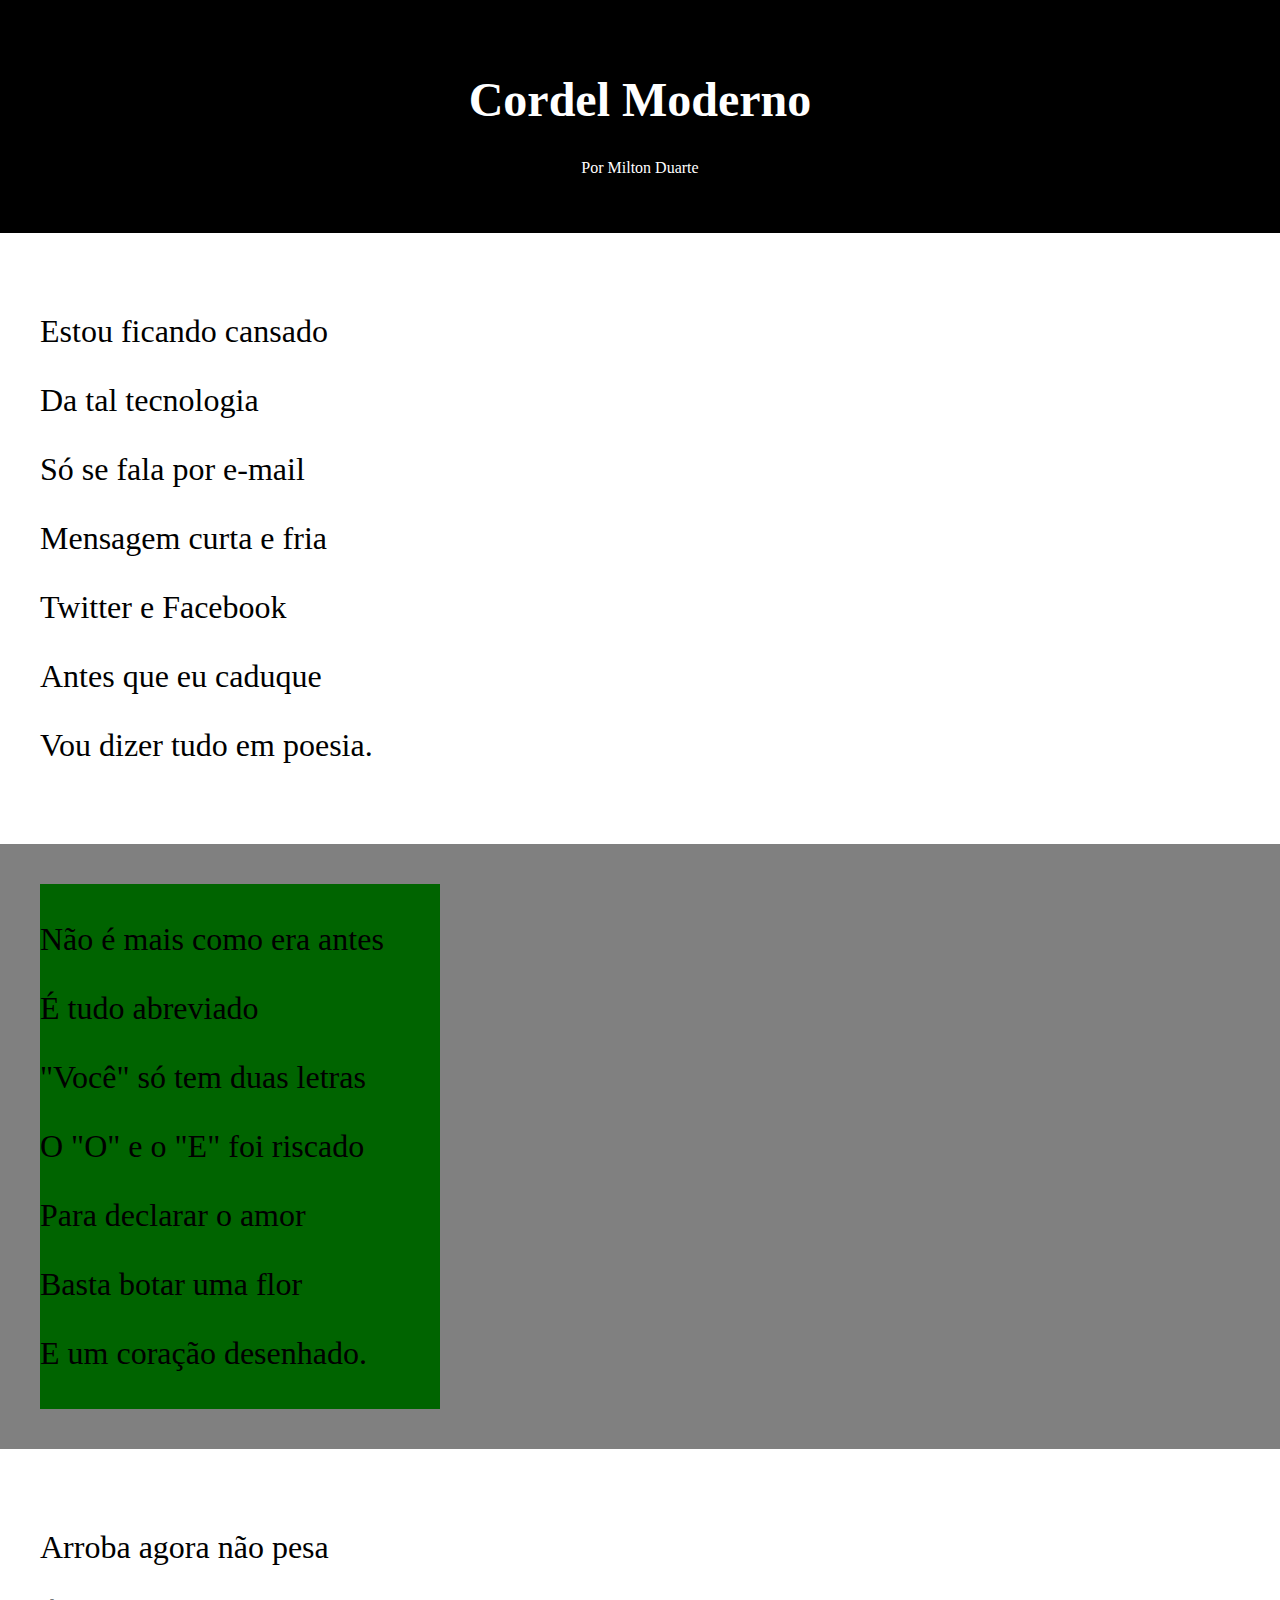
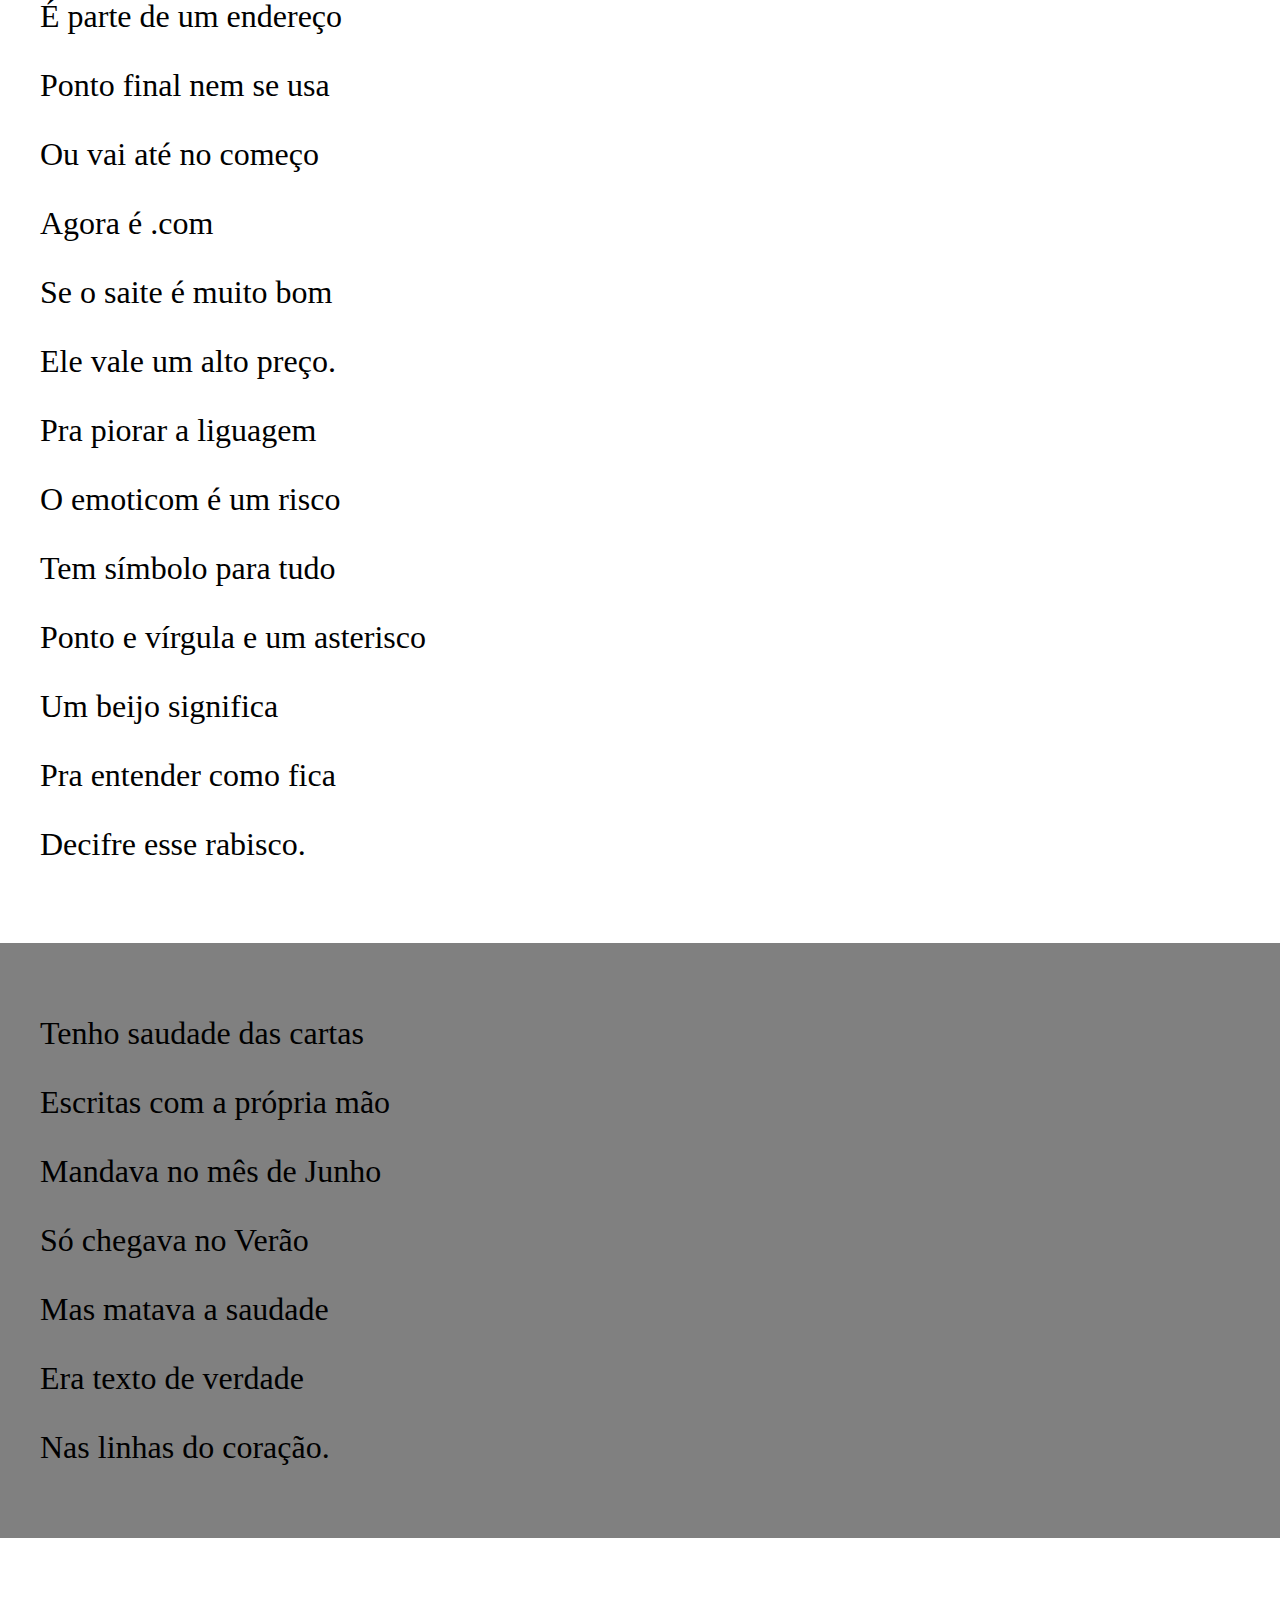
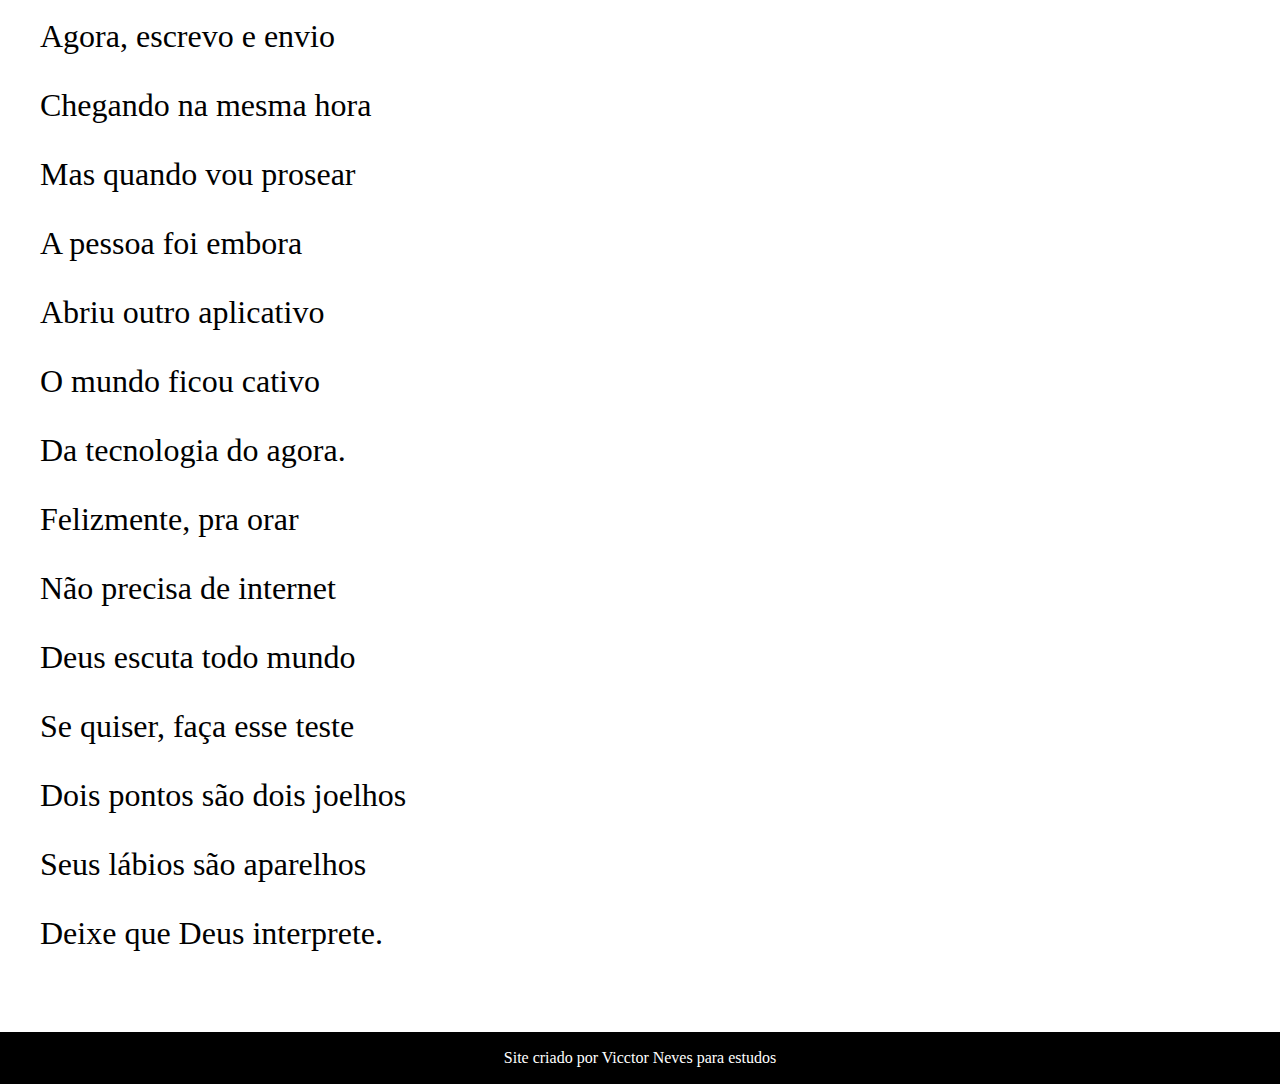
==== desafios/d012/index.html @ 52e7de8b "cordel" ====
<!DOCTYPE html>
<html lang="pt-br">
<head>
   <meta charset="UTF-8">
   <meta http-equiv="X-UA-Compatible" content="IE=edge">
   <meta name="viewport" content="width=device-width, initial-scale=1.0">
   <title>Cordel</title>
   <link rel="stylesheet" href="estilo/style.css">
</head>
<body>
   <header>
      <h1>Cordel Moderno</h1>
      <p>Por Milton Duarte</p>
   </header>
   <main>
      <section class="normal">
         <p>Estou ficando cansado</p>
         <p>Da tal tecnologia</p>  
         <p>Só se fala por e-mail</p>      
         <p>Mensagem curta e fria</p>      
         <p>Twitter e Facebook</p>   
         <p>Antes que eu caduque</p>     
         <p>Vou dizer tudo em poesia.</p>
      </section>
      <section class="conteiner1">
         <article>
            <p>Não é mais como era antes</p>
            <p>É tudo abreviado</p>
            <p>"Você" só tem duas letras</p>
            <p>O "O" e o "E" foi riscado</p>
            <p>Para declarar o amor</p>
            <p>Basta botar uma flor</p>
            <p>E um coração desenhado.</p>
         </article>
      </section>

      <section class="normal">
         <article>
            <p>Arroba agora não pesa</p>
            <p>É parte de um endereço</p>
            <p>Ponto final nem se usa</p>
            <p>Ou vai até no começo</p>
            <p>Agora é .com</p>
            <p>Se o saite é muito bom</p>
            <p>Ele vale um alto preço.</p>
         </article>

         <article>
            <p>Pra piorar a liguagem</p>
            <p>O emoticom é um risco</p>
            <p>Tem símbolo para tudo</p>
            <p>Ponto e vírgula e um asterisco</p>
            <p>Um beijo significa</p>
            <p>Pra entender como fica</p>
            <p>Decifre esse rabisco.</p>
         </article>
      </section>
      <section class="conteiner2">
         <article>
            <p>Tenho saudade das cartas</p>
            <p>Escritas com a própria mão</p>
            <p>Mandava no mês de Junho</p>
            <p>Só chegava no Verão</p>
            <p>Mas matava a saudade</p>
            <p>Era texto de verdade</p>
            <p>Nas linhas do coração.</p>
         </article>
      </section>

      <section class="normal">
         <article>
            <p>Agora, escrevo e envio</p>
            <p>Chegando na mesma hora</p>
            <p>Mas quando vou prosear</p>
            <p>A pessoa foi embora</p>
            <p>Abriu outro aplicativo</p>
            <p>O mundo ficou cativo</p>
            <p>Da tecnologia do agora.</p>
         </article>
         <article>
            <p>Felizmente, pra orar</p>
            <p>Não precisa de internet</p>
            <p>Deus escuta todo mundo</p>
            <p>Se quiser, faça esse teste</p>
            <p>Dois pontos são dois joelhos</p>
            <p>Seus lábios são aparelhos</p>
            <p>Deixe que Deus interprete.</p>
         </article>
      </section>
   </main>
   <footer>
      <p>Site criado por <a href="https://github.com/VicctorN" target="_blank">Vicctor Neves</a> para estudos</p>
   </footer>
</body>
</html>
---- desafios/d012/estilo/style.css ----
@charset "utf-8";

body{
   padding: 0px;
   margin: 0px;
   box-sizing: border-box;
}
header{
   text-align: center;
   padding: 40px;
   margin-bottom: 40px;
   background-color: black;
   color: white;
}
header h1{
   font-size: 3em;
}
main{
   background-color: white;
   font-size: 2em;
}
.normal{
   margin: 80px 40px;
}
.conteiner1{
   padding: 40px;
   margin: 0px;
   background-color: gray;
}
.conteiner1 article{
   background-color: darkgreen;
   padding: 5px 0px;
   width: 400px;
}
.conteiner2{
   background-color: gray;
}
.conteiner2 article{
   padding: 40px;
   background-color: ;
}
footer{
   color: white;
   text-align: center;
   padding: 1px;
   background-color: black;
}
footer a{
   text-decoration: none;
   color: white;
}
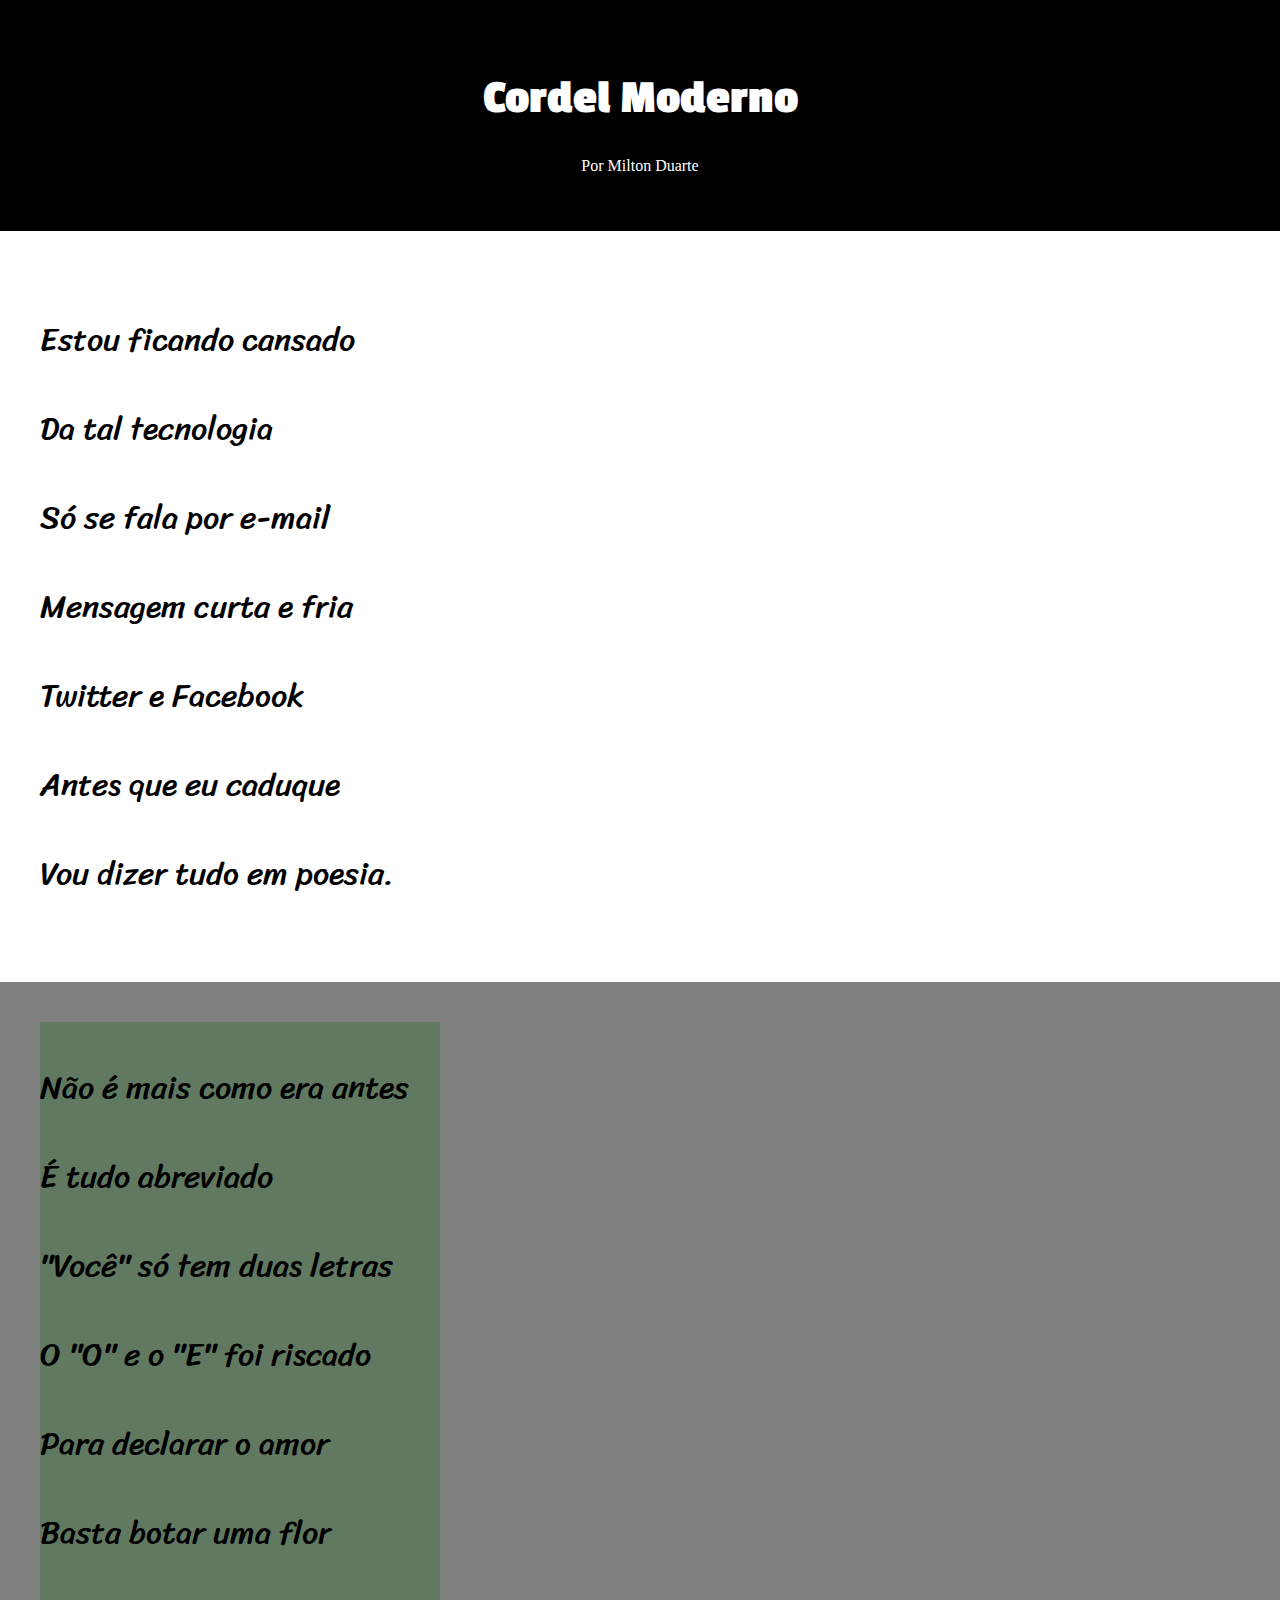
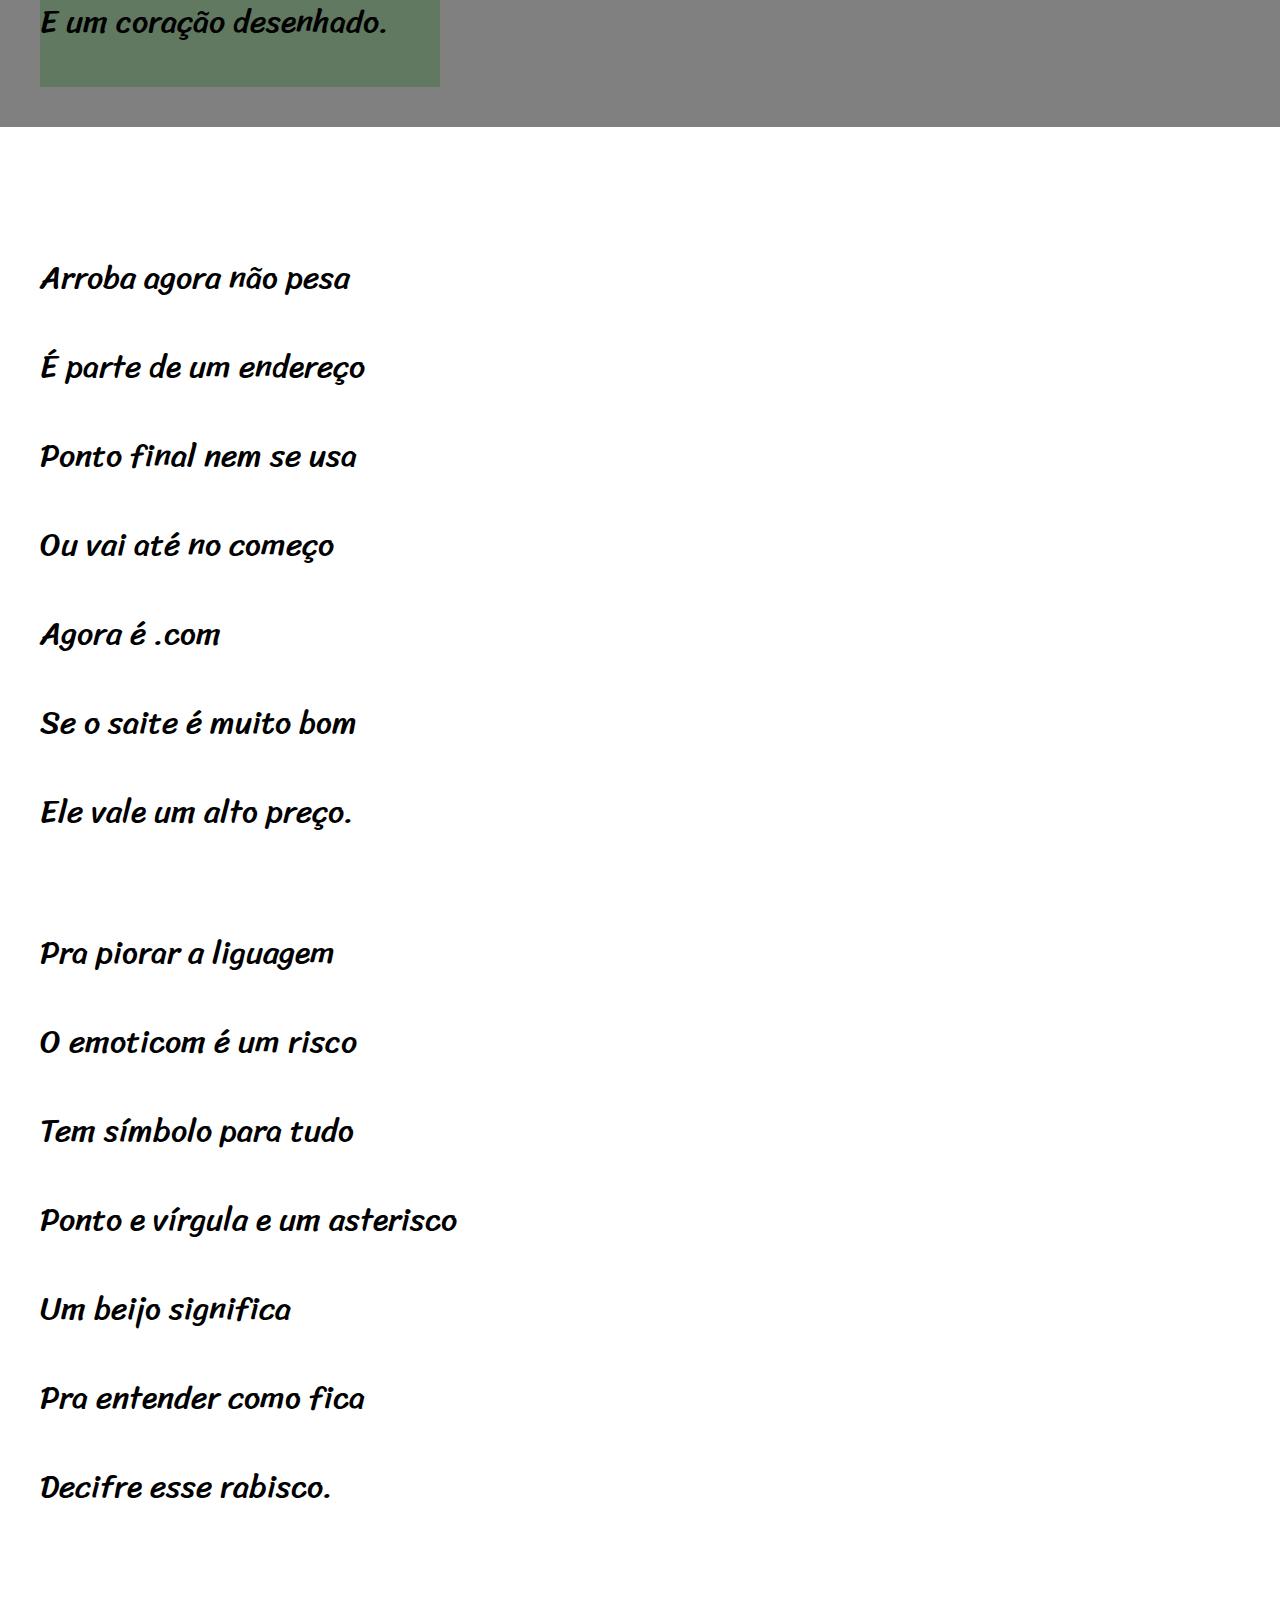
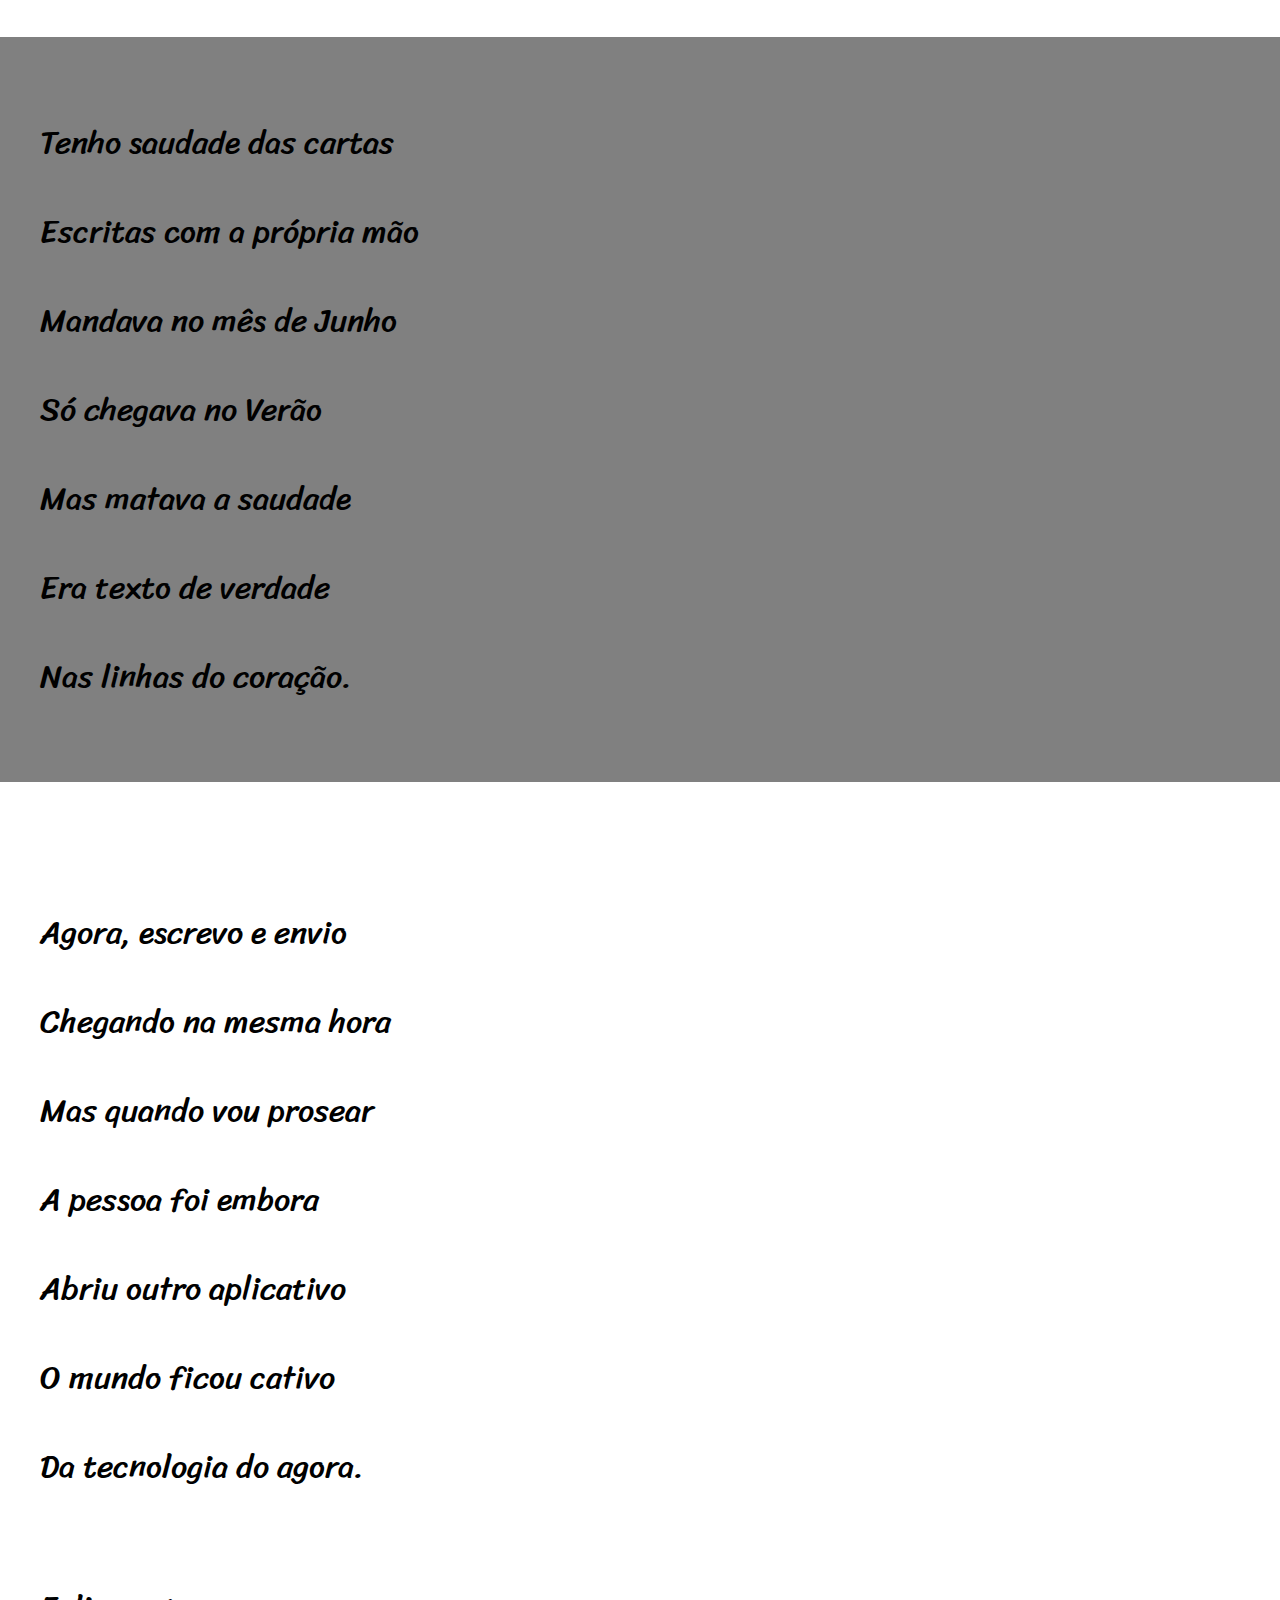
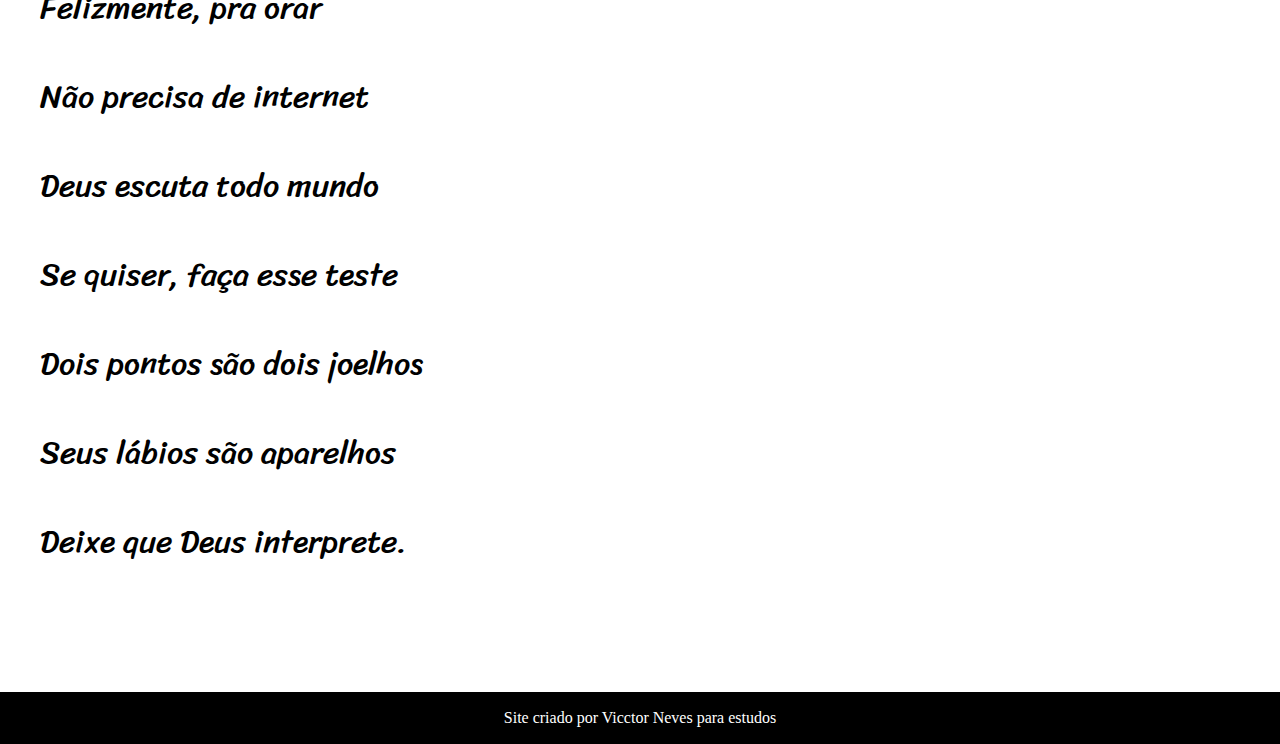
==== commit daa13847: "cordel" ====
--- a/desafios/d012/index.html
+++ b/desafios/d012/index.html
@@ -6,11 +6,22 @@
    <meta name="viewport" content="width=device-width, initial-scale=1.0">
    <title>Cordel</title>
    <link rel="stylesheet" href="estilo/style.css">
+   <style>
+      .conteiner1{
+         padding: 40px;
+         background: gray url(assets/imagens/image1.jpg) right center no-repeat fixed;
+         background-size: cover;
+      }
+      .conteiner2{
+         background: gray url(assets/imagens/image2.jpg)  no-repeat fixed;
+         background-size: cover;
+      }
+   </style>
 </head>
 <body>
    <header>
       <h1>Cordel Moderno</h1>
-      <p>Por Milton Duarte</p>
+      <p>Por <a href="https://www.recantodasletras.com.br/poesias/3186743" target="_blank">Milton Duarte</a></p>
    </header>
    <main>
       <section class="normal">
--- a/desafios/d012/estilo/style.css
+++ b/desafios/d012/estilo/style.css
@@ -1,4 +1,7 @@
 @charset "utf-8";
+@import url('https://fonts.googleapis.com/css2?family=Bitter:ital,wght@0,100;0,200;0,300;0,400;1,100;1,200;1,300;1,400&family=Passion+One:wght@400;700;900&display=swap');
+@import url('https://fonts.googleapis.com/css2?family=Bitter:ital,wght@0,100;0,200;0,300;0,400;1,100;1,200;1,300;1,400&family=Sriracha&display=swap');
+
 
 body{
    padding: 0px;
@@ -14,30 +17,43 @@
 }
 header h1{
    font-size: 3em;
+   font-family: 'Passion One', cursive;
+}
+header a{
+   text-decoration: none;
+   color: white;
+}
+header a:hover{
+   text-decoration: underline;
 }
 main{
    background-color: white;
    font-size: 2em;
+   font-family: 'Sriracha', cursive;
 }
 .normal{
    margin: 80px 40px;
 }
 .conteiner1{
-   padding: 40px;
    margin: 0px;
    background-color: gray;
 }
 .conteiner1 article{
-   background-color: darkgreen;
+   background-color: rgba(0, 100, 0, 0.241);
    padding: 5px 0px;
-   width: 400px;
+   max-width: 400px;
+}
+.normal article{
+   padding: 10px 0px;
 }
 .conteiner2{
+   padding: 40px;
    background-color: gray;
 }
 .conteiner2 article{
-   padding: 40px;
-   background-color: ;
+   padding: 5px 0px;
+   background-color: rgba(128, 128, 128, 0.604);
+   width: 400px;
 }
 footer{
    color: white;
@@ -48,4 +64,7 @@
 footer a{
    text-decoration: none;
    color: white;
+}
+footer a:hover{
+   text-decoration: underline;
 }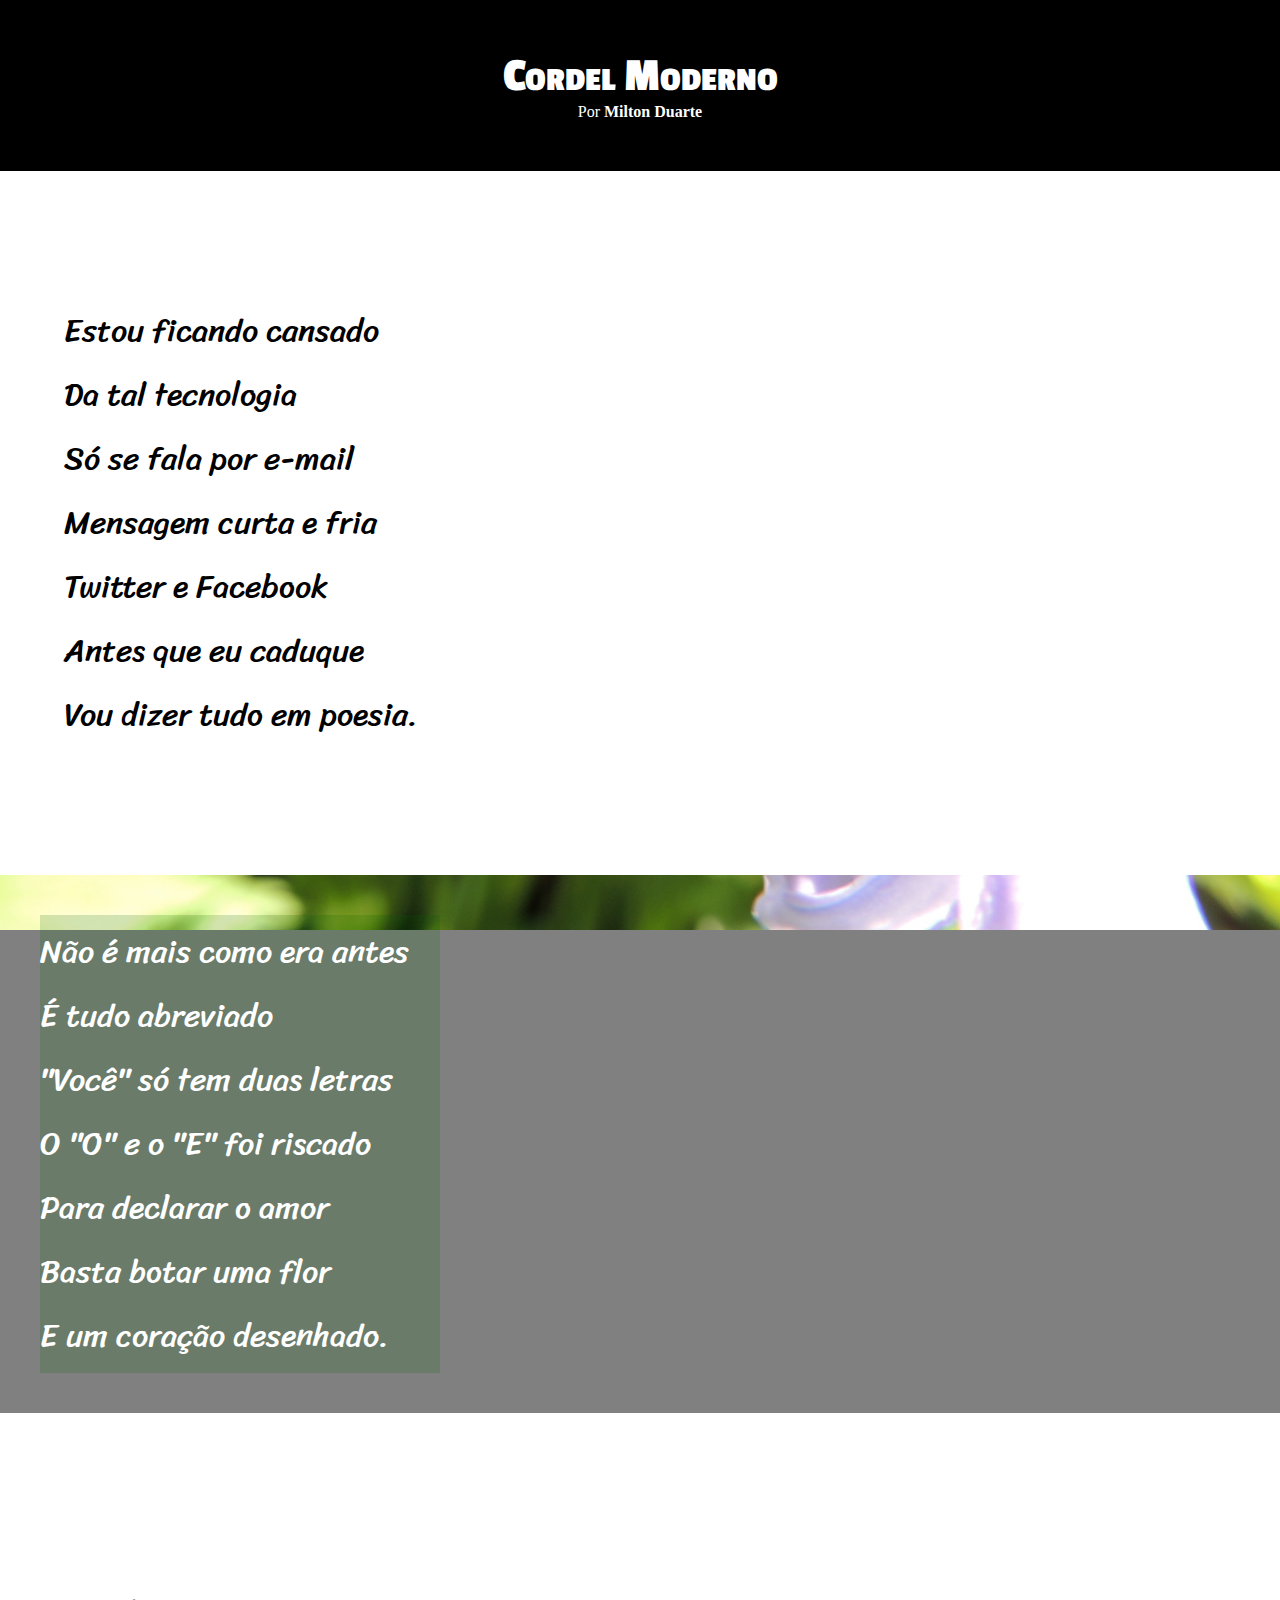
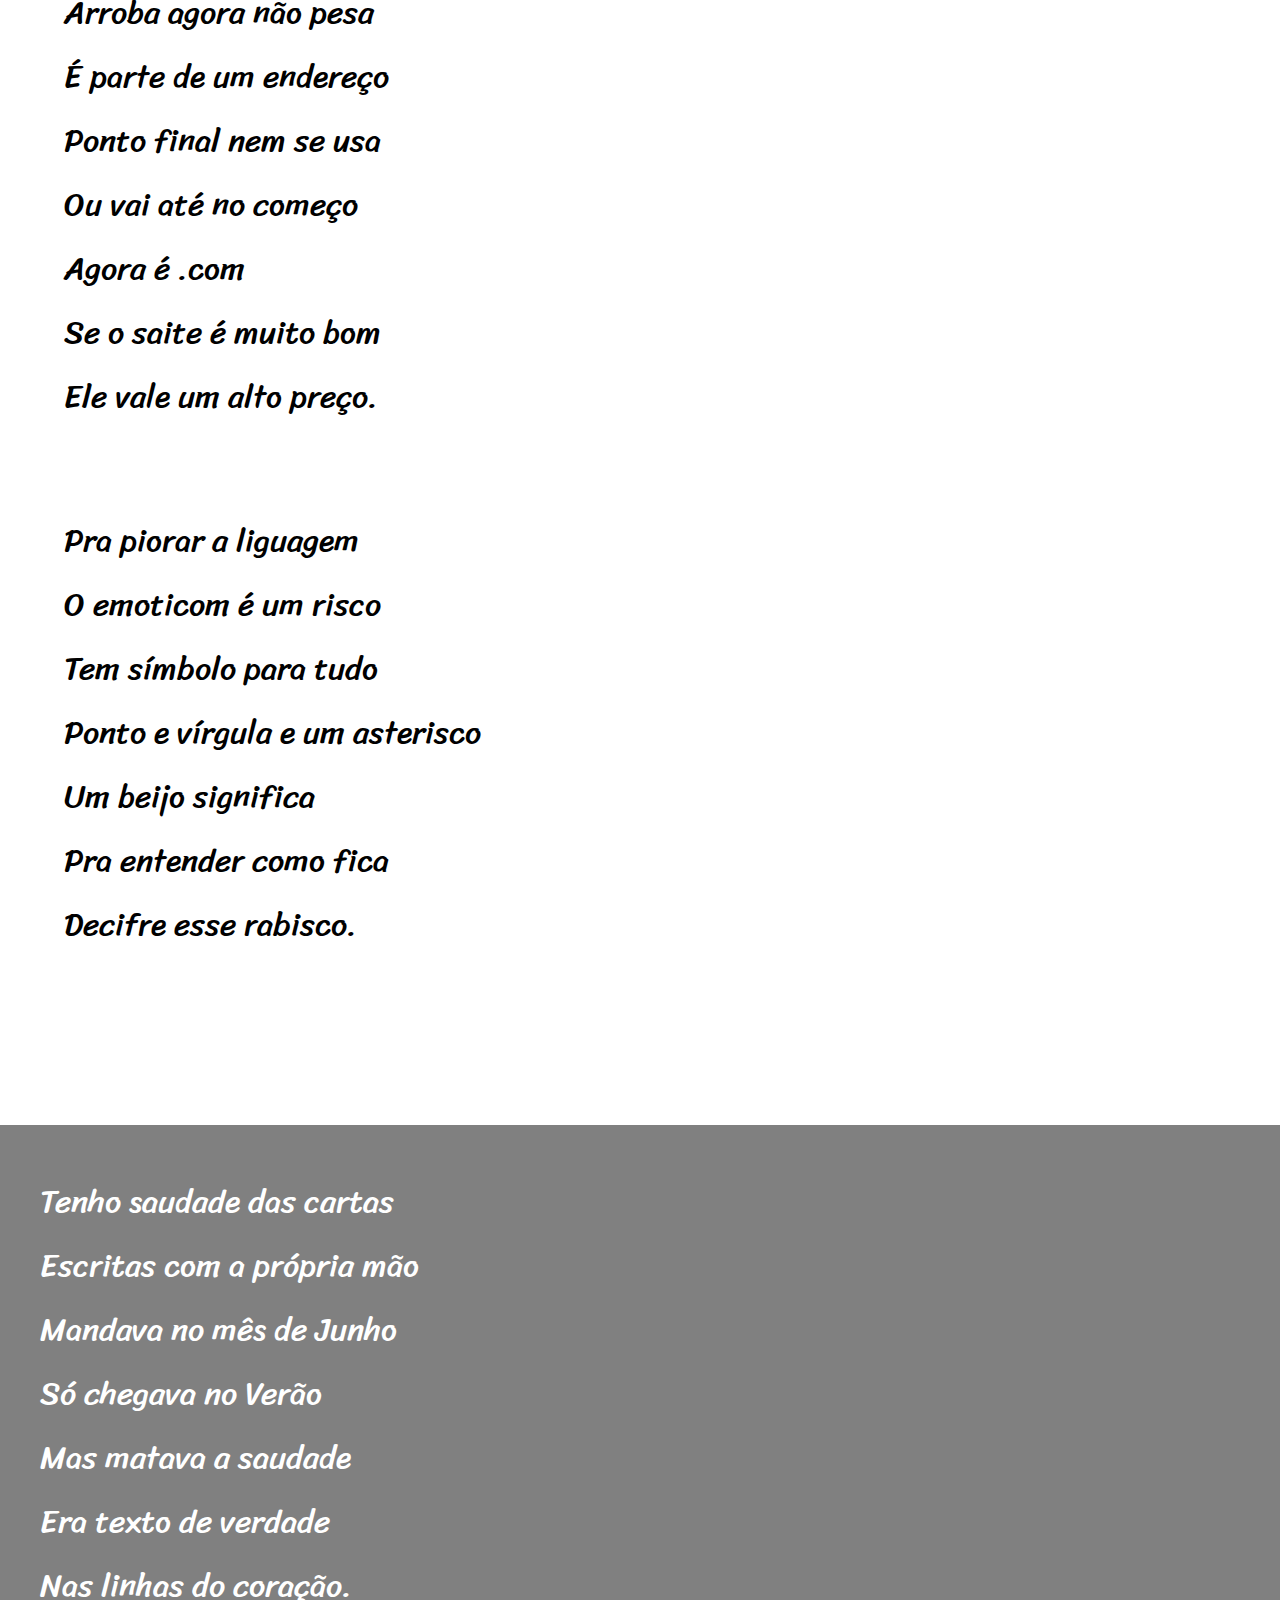
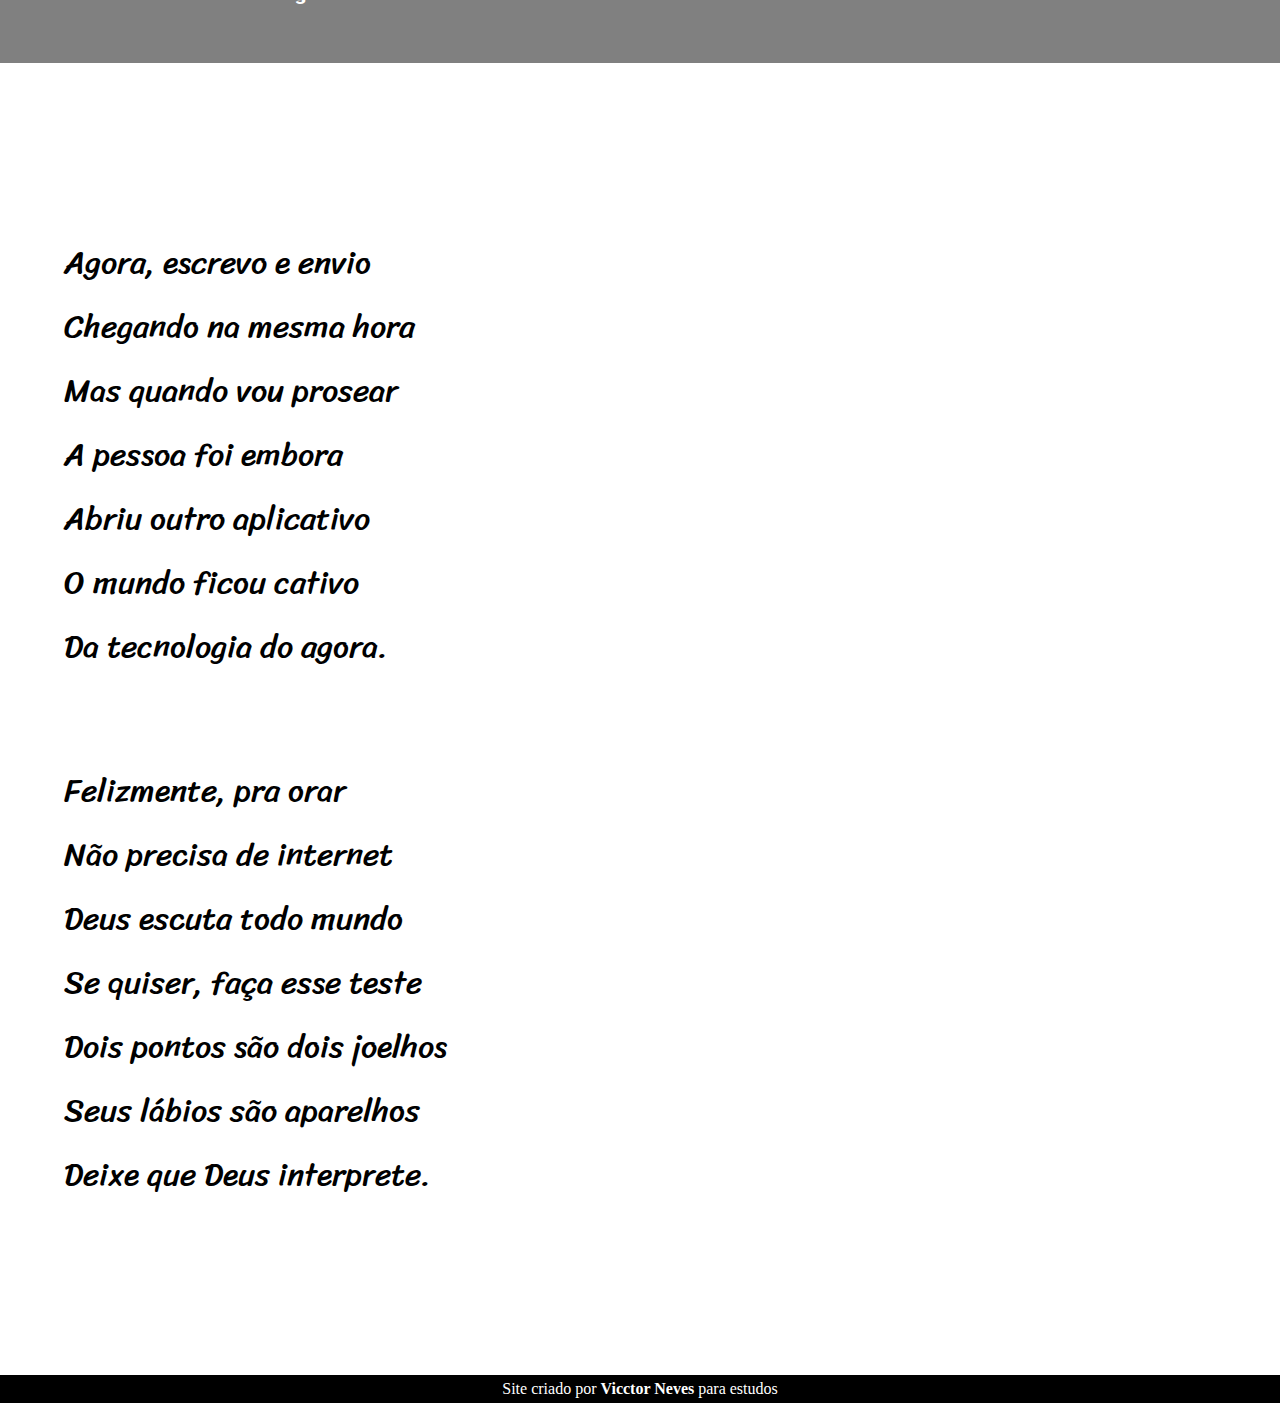
==== commit eb03c16d: "att" ====
--- a/desafios/d012/index.html
+++ b/desafios/d012/index.html
@@ -7,13 +7,14 @@
    <title>Cordel</title>
    <link rel="stylesheet" href="estilo/style.css">
    <style>
-      .conteiner1{
+      #img1{
          padding: 40px;
          background: gray url(assets/imagens/image1.jpg) right center no-repeat fixed;
          background-size: cover;
+         color: white;
       }
-      .conteiner2{
-         background: gray url(assets/imagens/image2.jpg)  no-repeat fixed;
+      #img2{
+         background: gray url(assets/imagens/image2.jpg) center no-repeat fixed;
          background-size: cover;
       }
    </style>
@@ -33,7 +34,7 @@
          <p>Antes que eu caduque</p>     
          <p>Vou dizer tudo em poesia.</p>
       </section>
-      <section class="conteiner1">
+      <section class="imagem" id="img1">
          <article>
             <p>Não é mais como era antes</p>
             <p>É tudo abreviado</p>
@@ -66,7 +67,7 @@
             <p>Decifre esse rabisco.</p>
          </article>
       </section>
-      <section class="conteiner2">
+      <section class="imagem" id="img2">
          <article>
             <p>Tenho saudade das cartas</p>
             <p>Escritas com a própria mão</p>
--- a/desafios/d012/estilo/style.css
+++ b/desafios/d012/estilo/style.css
@@ -2,7 +2,14 @@
 @import url('https://fonts.googleapis.com/css2?family=Bitter:ital,wght@0,100;0,200;0,300;0,400;1,100;1,200;1,300;1,400&family=Passion+One:wght@400;700;900&display=swap');
 @import url('https://fonts.googleapis.com/css2?family=Bitter:ital,wght@0,100;0,200;0,300;0,400;1,100;1,200;1,300;1,400&family=Sriracha&display=swap');
 
-
+*{
+   margin: 0px;
+   padding: 0px;
+}
+html,body{
+   min-height: 100vh;
+   background-color: darkgray;
+}
 body{
    padding: 0px;
    margin: 0px;
@@ -10,20 +17,21 @@
 }
 header{
    text-align: center;
-   padding: 40px;
-   margin-bottom: 40px;
+   padding: 50px 0px;
    background-color: black;
    color: white;
 }
 header h1{
    font-size: 3em;
    font-family: 'Passion One', cursive;
+   font-variant: small-caps;
 }
-header a{
+header a, footer a{
    text-decoration: none;
    color: white;
+   font-weight: bolder;
 }
-header a:hover{
+header a:hover, footer a:hover{
    text-decoration: underline;
 }
 main{
@@ -31,40 +39,38 @@
    font-size: 2em;
    font-family: 'Sriracha', cursive;
 }
-.normal{
-   margin: 80px 40px;
+main p{
+   margin: 0px;
 }
-.conteiner1{
-   margin: 0px;
-   background-color: gray;
+section{
+   padding: 10vw 5vw;
+   line-height: 2em;
 }
-.conteiner1 article{
-   background-color: rgba(0, 100, 0, 0.241);
+section.normal{
+   background-color: white; 
+}
+
+#img1 article{
+   background-color: rgba(0, 100, 0, 0.171);
    padding: 5px 0px;
-   max-width: 400px;
+   width: 400px;
 }
 .normal article{
-   padding: 10px 0px;
+   padding: 40px 0px;
 }
-.conteiner2{
+.imagem{
    padding: 40px;
    background-color: gray;
 }
-.conteiner2 article{
+#img2 article{
    padding: 5px 0px;
    background-color: rgba(128, 128, 128, 0.604);
    width: 400px;
+   color: white;
 }
 footer{
    color: white;
    text-align: center;
-   padding: 1px;
+   padding: 5px;
    background-color: black;
 }
-footer a{
-   text-decoration: none;
-   color: white;
-}
-footer a:hover{
-   text-decoration: underline;
-}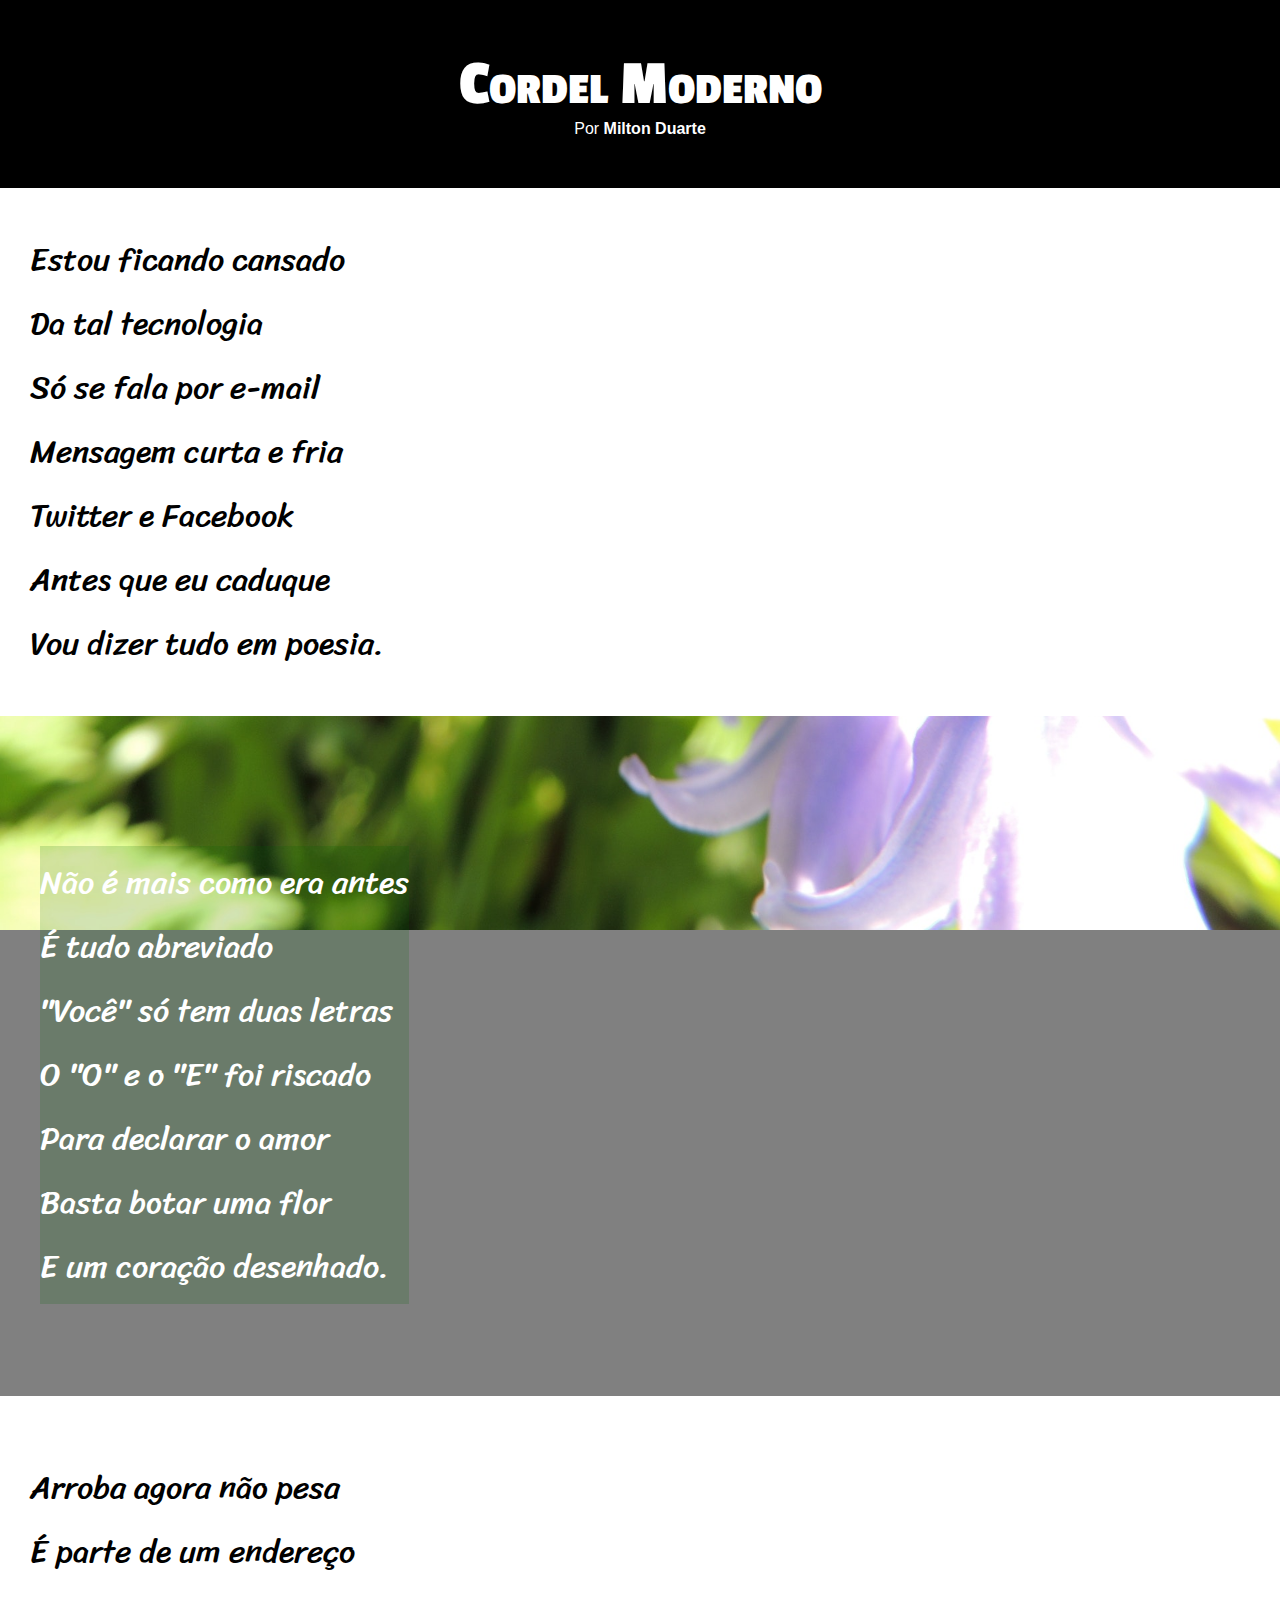
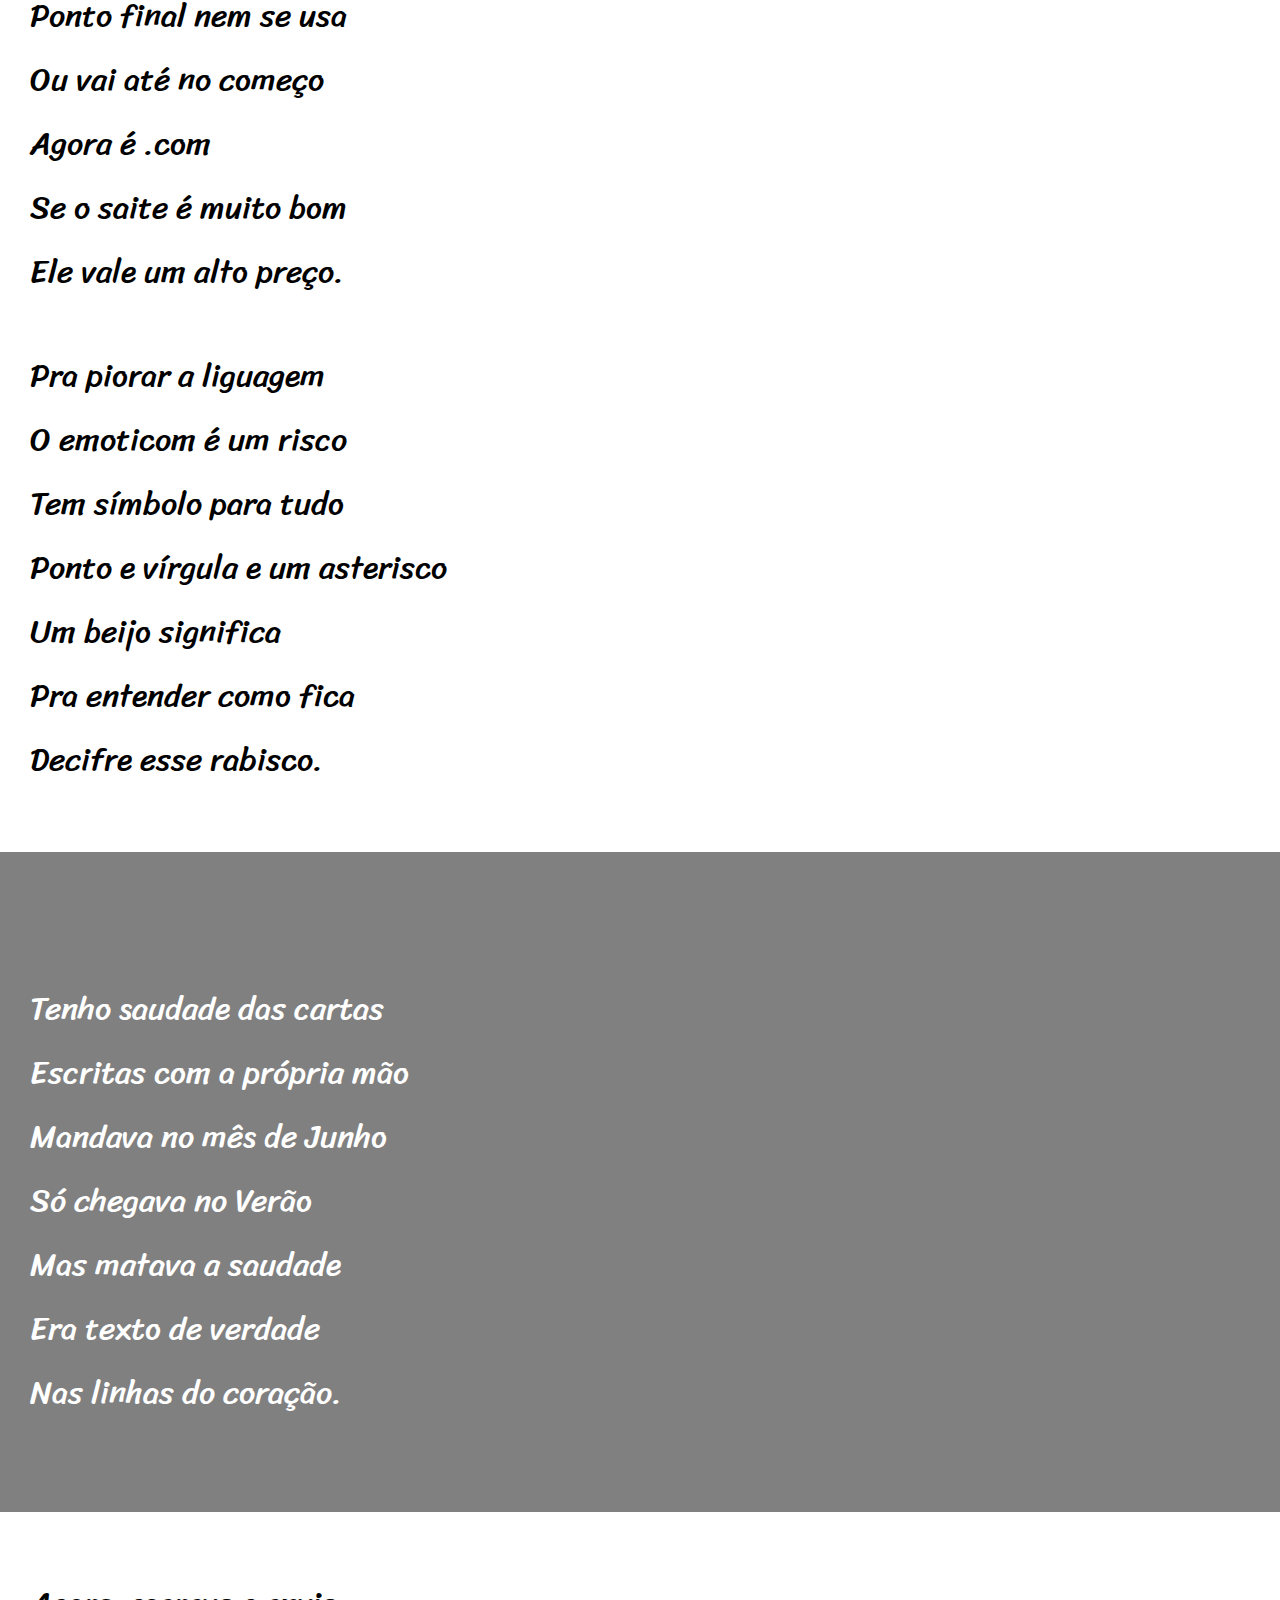
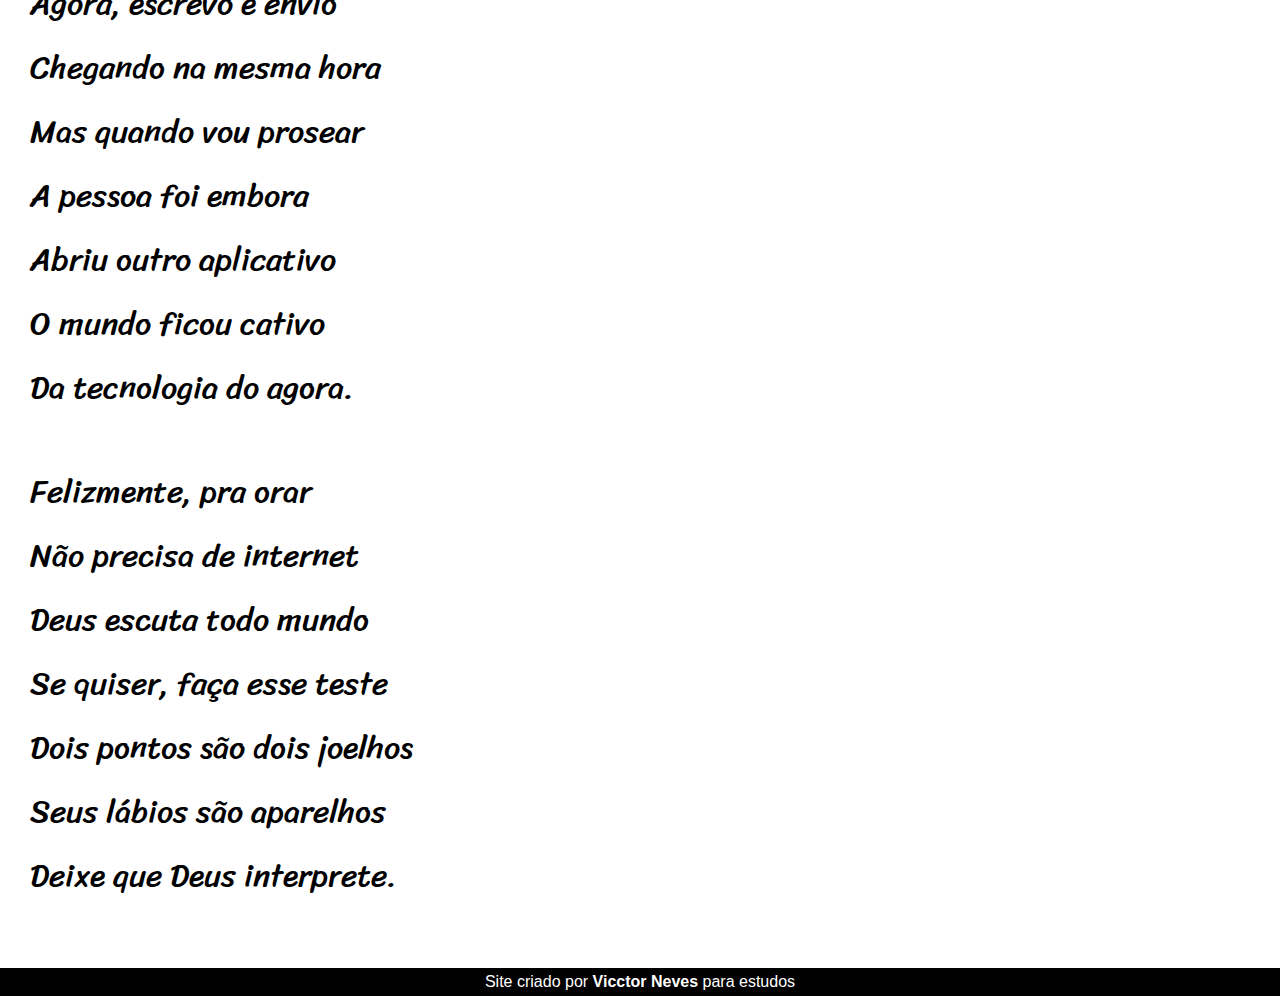
==== commit f54a3d37: "atualização cordel" ====
--- a/desafios/d012/index.html
+++ b/desafios/d012/index.html
@@ -12,10 +12,12 @@
          background: gray url(assets/imagens/image1.jpg) right center no-repeat fixed;
          background-size: cover;
          color: white;
+         height: 600px;
       }
       #img2{
          background: gray url(assets/imagens/image2.jpg) center no-repeat fixed;
          background-size: cover;
+         height: 600px;
       }
    </style>
 </head>
@@ -24,82 +26,80 @@
       <h1>Cordel Moderno</h1>
       <p>Por <a href="https://www.recantodasletras.com.br/poesias/3186743" target="_blank">Milton Duarte</a></p>
    </header>
-   <main>
-      <section class="normal">
-         <p>Estou ficando cansado</p>
-         <p>Da tal tecnologia</p>  
-         <p>Só se fala por e-mail</p>      
-         <p>Mensagem curta e fria</p>      
-         <p>Twitter e Facebook</p>   
-         <p>Antes que eu caduque</p>     
-         <p>Vou dizer tudo em poesia.</p>
-      </section>
-      <section class="imagem" id="img1">
-         <article>
-            <p>Não é mais como era antes</p>
-            <p>É tudo abreviado</p>
-            <p>"Você" só tem duas letras</p>
-            <p>O "O" e o "E" foi riscado</p>
-            <p>Para declarar o amor</p>
-            <p>Basta botar uma flor</p>
-            <p>E um coração desenhado.</p>
-         </article>
-      </section>
+   <section class="normal">
+      <p>Estou ficando cansado</p>
+      <p>Da tal tecnologia</p>  
+      <p>Só se fala por e-mail</p>      
+      <p>Mensagem curta e fria</p>      
+      <p>Twitter e Facebook</p>   
+      <p>Antes que eu caduque</p>     
+      <p>Vou dizer tudo em poesia.</p>
+   </section>
+   <section class="imagem" id="img1">
+      <article>
+         <p>Não é mais como era antes</p>
+         <p>É tudo abreviado</p>
+         <p>"Você" só tem duas letras</p>
+         <p>O "O" e o "E" foi riscado</p>
+         <p>Para declarar o amor</p>
+         <p>Basta botar uma flor</p>
+         <p>E um coração desenhado.</p>
+      </article>
+   </section>
 
-      <section class="normal">
-         <article>
-            <p>Arroba agora não pesa</p>
-            <p>É parte de um endereço</p>
-            <p>Ponto final nem se usa</p>
-            <p>Ou vai até no começo</p>
-            <p>Agora é .com</p>
-            <p>Se o saite é muito bom</p>
-            <p>Ele vale um alto preço.</p>
-         </article>
+   <section class="normal">
+      <article>
+         <p>Arroba agora não pesa</p>
+         <p>É parte de um endereço</p>
+         <p>Ponto final nem se usa</p>
+         <p>Ou vai até no começo</p>
+         <p>Agora é .com</p>
+         <p>Se o saite é muito bom</p>
+         <p>Ele vale um alto preço.</p>
+      </article>
 
-         <article>
-            <p>Pra piorar a liguagem</p>
-            <p>O emoticom é um risco</p>
-            <p>Tem símbolo para tudo</p>
-            <p>Ponto e vírgula e um asterisco</p>
-            <p>Um beijo significa</p>
-            <p>Pra entender como fica</p>
-            <p>Decifre esse rabisco.</p>
-         </article>
-      </section>
-      <section class="imagem" id="img2">
-         <article>
-            <p>Tenho saudade das cartas</p>
-            <p>Escritas com a própria mão</p>
-            <p>Mandava no mês de Junho</p>
-            <p>Só chegava no Verão</p>
-            <p>Mas matava a saudade</p>
-            <p>Era texto de verdade</p>
-            <p>Nas linhas do coração.</p>
-         </article>
-      </section>
+      <article>
+         <p>Pra piorar a liguagem</p>
+         <p>O emoticom é um risco</p>
+         <p>Tem símbolo para tudo</p>
+         <p>Ponto e vírgula e um asterisco</p>
+         <p>Um beijo significa</p>
+         <p>Pra entender como fica</p>
+         <p>Decifre esse rabisco.</p>
+      </article>
+   </section>
+   <section class="imagem" id="img2">
+      <article>
+         <p>Tenho saudade das cartas</p>
+         <p>Escritas com a própria mão</p>
+         <p>Mandava no mês de Junho</p>
+         <p>Só chegava no Verão</p>
+         <p>Mas matava a saudade</p>
+         <p>Era texto de verdade</p>
+         <p>Nas linhas do coração.</p>
+      </article>
+   </section>
 
-      <section class="normal">
-         <article>
-            <p>Agora, escrevo e envio</p>
-            <p>Chegando na mesma hora</p>
-            <p>Mas quando vou prosear</p>
-            <p>A pessoa foi embora</p>
-            <p>Abriu outro aplicativo</p>
-            <p>O mundo ficou cativo</p>
-            <p>Da tecnologia do agora.</p>
-         </article>
-         <article>
-            <p>Felizmente, pra orar</p>
-            <p>Não precisa de internet</p>
-            <p>Deus escuta todo mundo</p>
-            <p>Se quiser, faça esse teste</p>
-            <p>Dois pontos são dois joelhos</p>
-            <p>Seus lábios são aparelhos</p>
-            <p>Deixe que Deus interprete.</p>
-         </article>
-      </section>
-   </main>
+   <section class="normal">
+      <article>
+         <p>Agora, escrevo e envio</p>
+         <p>Chegando na mesma hora</p>
+         <p>Mas quando vou prosear</p>
+         <p>A pessoa foi embora</p>
+         <p>Abriu outro aplicativo</p>
+         <p>O mundo ficou cativo</p>
+         <p>Da tecnologia do agora.</p>
+      </article>
+      <article>
+         <p>Felizmente, pra orar</p>
+         <p>Não precisa de internet</p>
+         <p>Deus escuta todo mundo</p>
+         <p>Se quiser, faça esse teste</p>
+         <p>Dois pontos são dois joelhos</p>
+         <p>Seus lábios são aparelhos</p>
+         <p>Deixe que Deus interprete.</p>
+      </article>
+   </section>
    <footer>
       <p>Site criado por <a href="https://github.com/VicctorN" target="_blank">Vicctor Neves</a> para estudos</p>
    </footer>
--- a/desafios/d012/estilo/style.css
+++ b/desafios/d012/estilo/style.css
@@ -5,6 +5,11 @@
 *{
    margin: 0px;
    padding: 0px;
+}
+:root{
+   --fonte01: Verdana, Gevana, Tahoma, sans-serif;
+   --fonte02: 'Passion One', cursive;
+   --fonte03: 'Sriracha', cursive;
 }
 html,body{
    min-height: 100vh;
@@ -14,6 +19,7 @@
    padding: 0px;
    margin: 0px;
    box-sizing: border-box;
+   font-family: var(--fonte01);
 }
 header{
    text-align: center;
@@ -22,8 +28,8 @@
    color: white;
 }
 header h1{
-   font-size: 3em;
-   font-family: 'Passion One', cursive;
+   font-size: 4em;
+   font-family: var(--fonte02);
    font-variant: small-caps;
 }
 header a, footer a{
@@ -34,38 +40,38 @@
 header a:hover, footer a:hover{
    text-decoration: underline;
 }
-main{
-   background-color: white;
+section{
+   padding: 40px 30px;
+   line-height: 2em;
    font-size: 2em;
-   font-family: 'Sriracha', cursive;
+   font-family: var(--fonte03);
 }
-main p{
+section p{
    margin: 0px;
-}
-section{
-   padding: 10vw 5vw;
-   line-height: 2em;
 }
 section.normal{
    background-color: white; 
 }
-
 #img1 article{
+   position: relative;
+   display: inline-block;
    background-color: rgba(0, 100, 0, 0.171);
    padding: 5px 0px;
-   width: 400px;
+   top: 15%;
 }
 .normal article{
-   padding: 40px 0px;
+   padding: 20px 0px;
 }
 .imagem{
-   padding: 40px;
+   padding: 30px;
    background-color: gray;
 }
 #img2 article{
+   position: relative;
+   top: 15%;
+   display: inline-block;
    padding: 5px 0px;
    background-color: rgba(128, 128, 128, 0.604);
-   width: 400px;
    color: white;
 }
 footer{
@@ -74,3 +80,18 @@
    padding: 5px;
    background-color: black;
 }
+@media(max-width:550px){
+   header h1{
+      font-size: 3em;
+   }
+   section{
+      white-space: nowrap;
+      font-size: 1.5em;
+   }
+}
+@media (max-width:900px){
+   #img1, #img2{
+     height: 500px;
+     background-position: center center;
+   }
+}
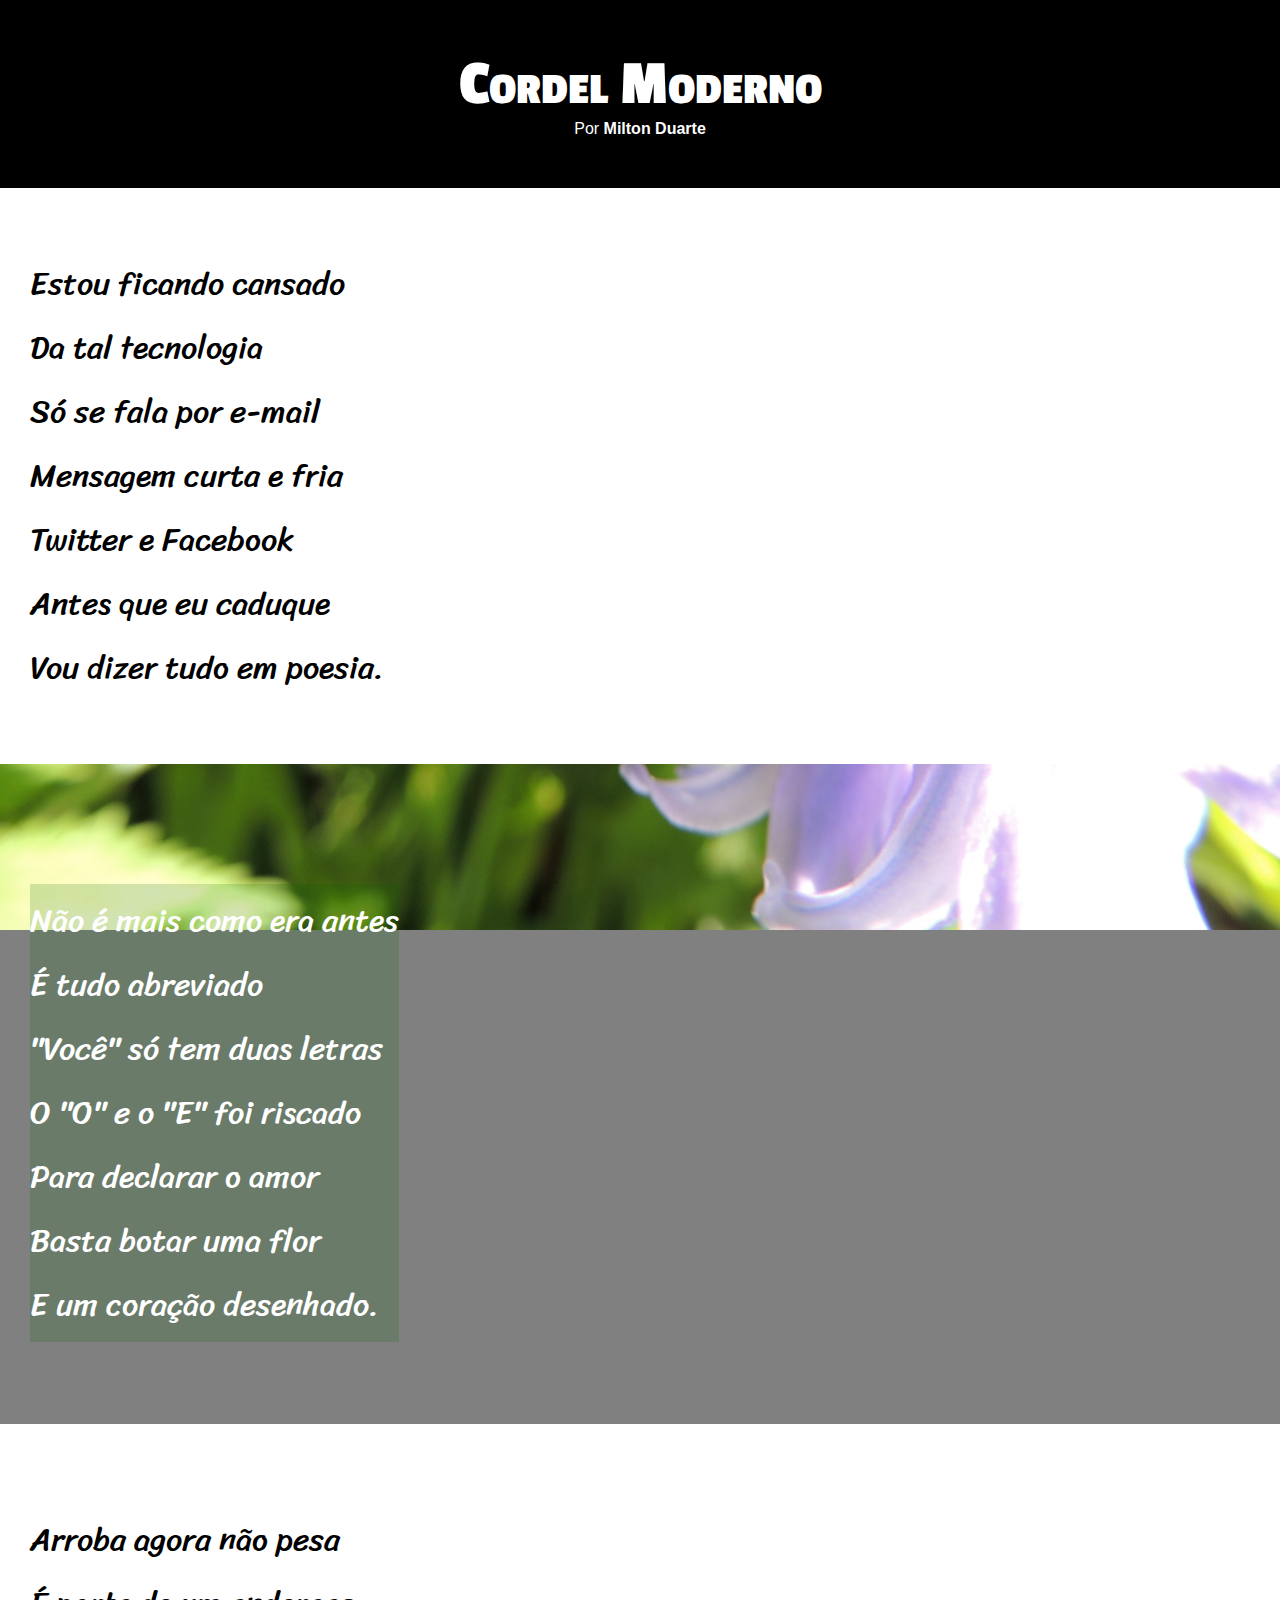
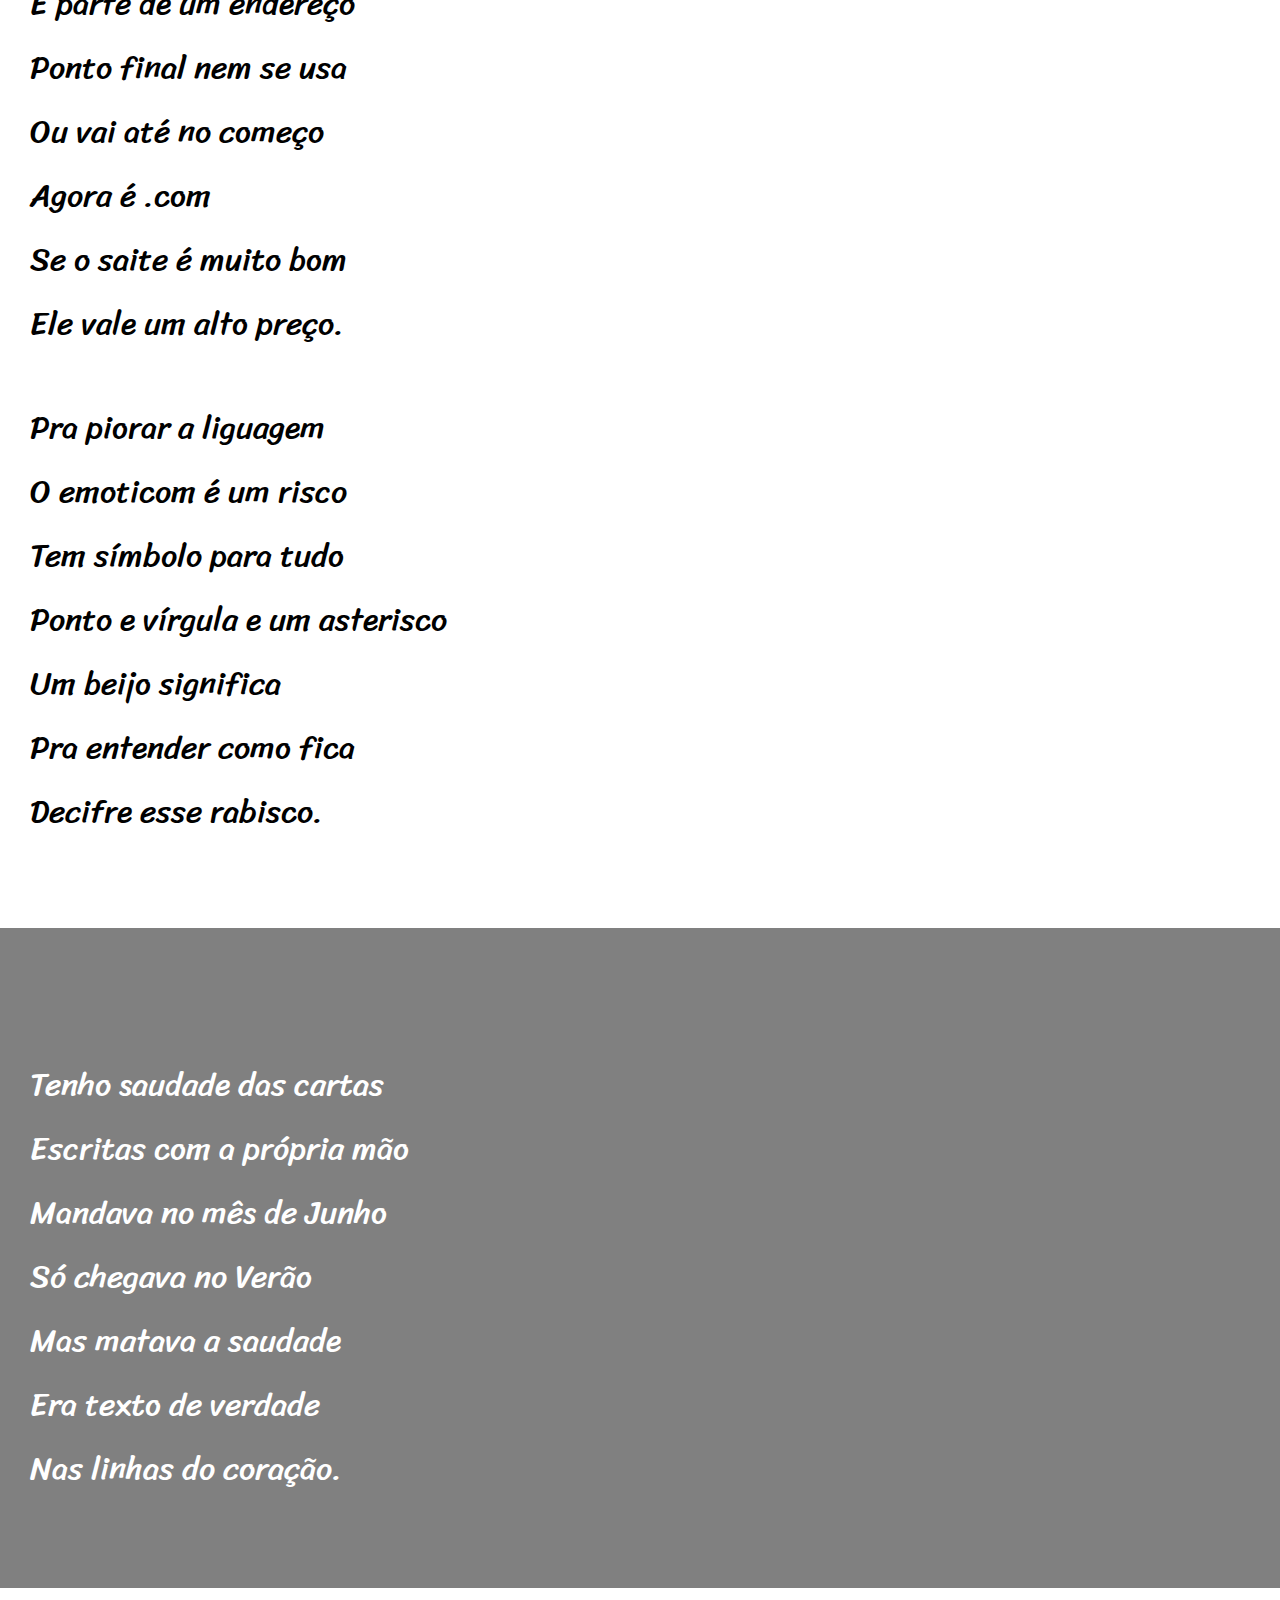
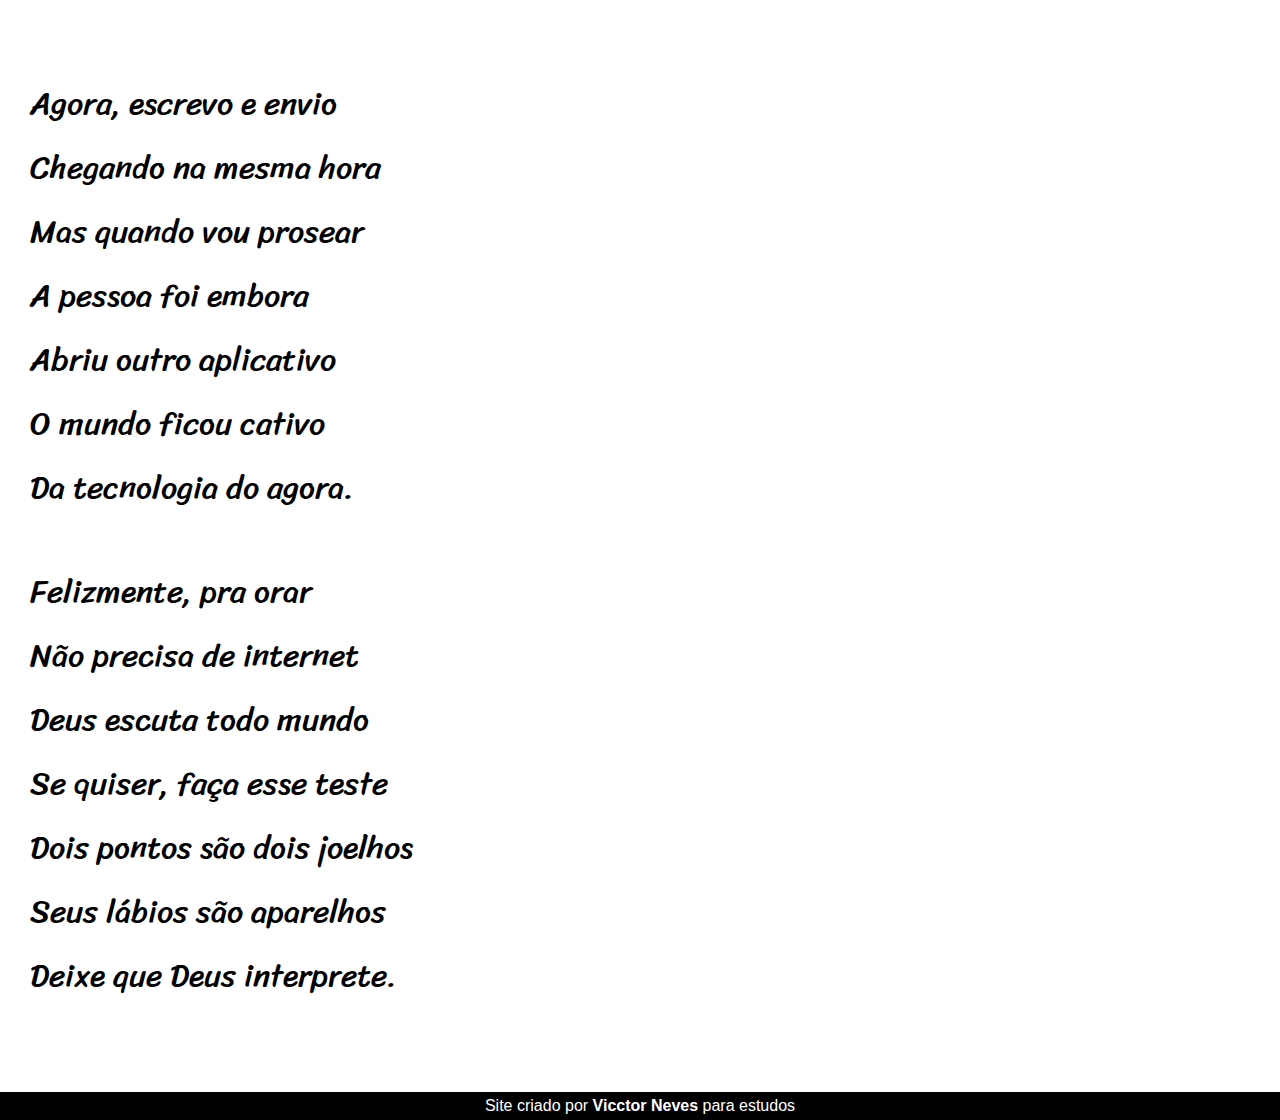
==== commit 9f0ef2af: "att" ====
--- a/desafios/d012/index.html
+++ b/desafios/d012/index.html
@@ -6,20 +6,6 @@
    <meta name="viewport" content="width=device-width, initial-scale=1.0">
    <title>Cordel</title>
    <link rel="stylesheet" href="estilo/style.css">
-   <style>
-      #img1{
-         padding: 40px;
-         background: gray url(assets/imagens/image1.jpg) right center no-repeat fixed;
-         background-size: cover;
-         color: white;
-         height: 600px;
-      }
-      #img2{
-         background: gray url(assets/imagens/image2.jpg) center no-repeat fixed;
-         background-size: cover;
-         height: 600px;
-      }
-   </style>
 </head>
 <body>
    <header>
--- a/desafios/d012/estilo/style.css
+++ b/desafios/d012/estilo/style.css
@@ -41,7 +41,7 @@
    text-decoration: underline;
 }
 section{
-   padding: 40px 30px;
+   padding: 2em 30px;
    line-height: 2em;
    font-size: 2em;
    font-family: var(--fonte03);
@@ -52,19 +52,30 @@
 section.normal{
    background-color: white; 
 }
+.normal article{
+   padding: 20px 0px;
+}
+.imagem{
+   padding: 30px;
+   background-color: gray;
+}
+#img1{
+   background: gray url(../assets/imagens/image1.jpg) right center no-repeat fixed;
+   background-size: cover;
+   color: white;
+   height: 600px;
+}
+#img2{
+   background: gray url(../assets/imagens/image2.jpg) center no-repeat fixed;
+   background-size: cover;
+   height: 600px;
+}
 #img1 article{
    position: relative;
    display: inline-block;
    background-color: rgba(0, 100, 0, 0.171);
    padding: 5px 0px;
    top: 15%;
-}
-.normal article{
-   padding: 20px 0px;
-}
-.imagem{
-   padding: 30px;
-   background-color: gray;
 }
 #img2 article{
    position: relative;
